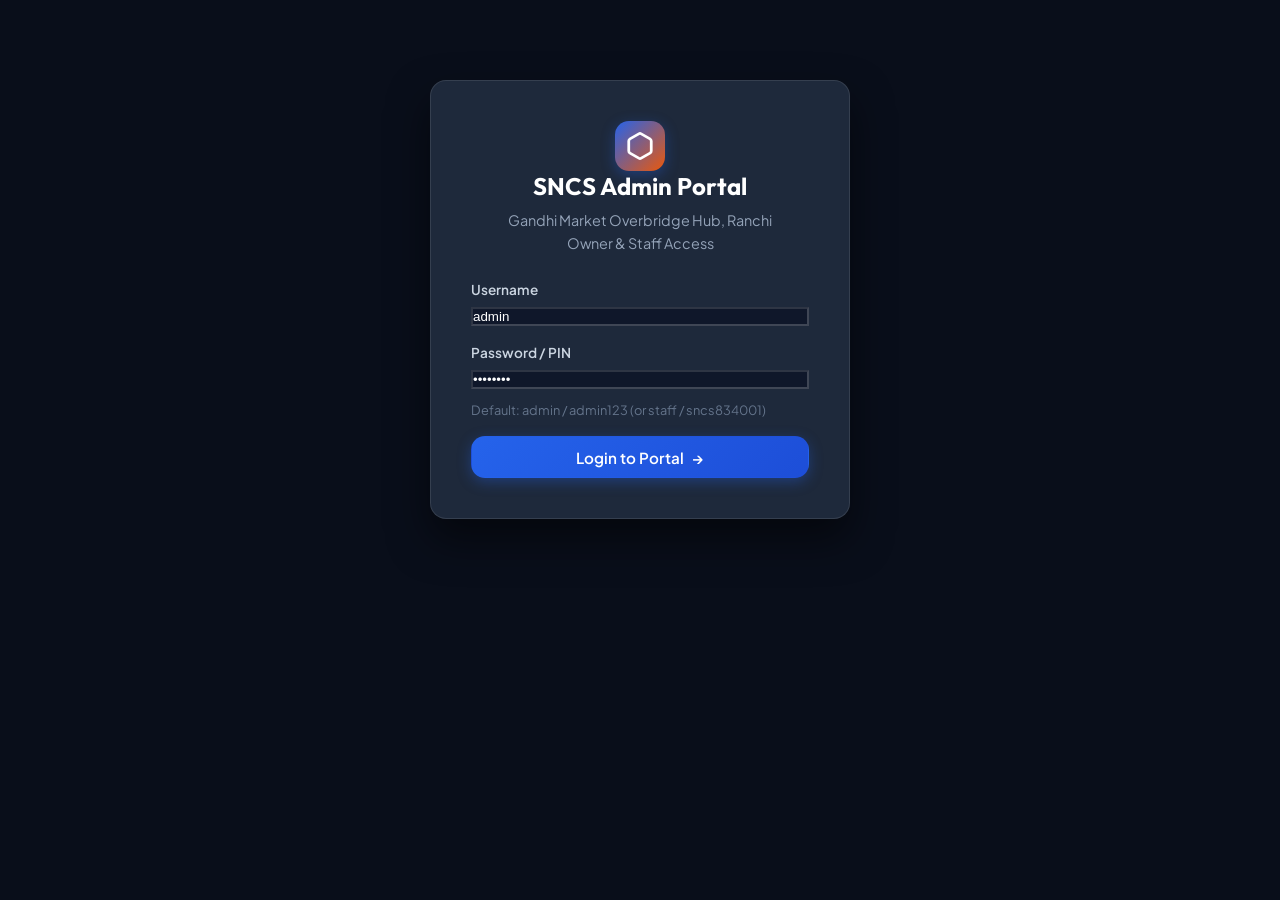
==== templates/admin.html @ 8027d55b "Initial commit" ====
<!DOCTYPE html>
<html lang="en">
<head>
  <meta charset="UTF-8">
  <meta name="viewport" content="width=device-width, initial-scale=1.0">
  <title>SNCS Staff & Owner Admin Portal | Ranchi</title>
  <link rel="preconnect" href="https://fonts.googleapis.com">
  <link rel="preconnect" href="https://fonts.gstatic.com" crossorigin>
  <link href="https://fonts.googleapis.com/css2?family=Outfit:wght@400;500;600;700&family=Plus+Jakarta+Sans:wght@400;500;600;700&display=swap" rel="stylesheet">
  <link rel="stylesheet" href="/static/css/style.css">
  <style>
    /* Admin specific additions */
    .admin-body {
      background: #090e1a;
      color: #e2e8f0;
      min-height: 100vh;
      display: flex;
      flex-direction: column;
    }
    .admin-header {
      background: #111827;
      border-bottom: 1px solid rgba(255, 255, 255, 0.08);
      padding: 1rem 0;
    }
    .admin-header-inner {
      display: flex;
      justify-content: space-between;
      align-items: center;
    }
    .admin-nav-tabs {
      display: flex;
      gap: 0.5rem;
      overflow-x: auto;
      padding: 0.5rem 0;
    }
    .admin-tab-btn {
      padding: 0.6rem 1.2rem;
      border-radius: 8px;
      background: rgba(255, 255, 255, 0.05);
      border: 1px solid rgba(255, 255, 255, 0.1);
      color: #94a3b8;
      cursor: pointer;
      font-weight: 600;
      font-size: 0.95rem;
      transition: all 0.2s ease;
      white-space: nowrap;
    }
    .admin-tab-btn.active {
      background: #2563eb;
      color: #fff;
      border-color: #3b82f6;
    }
    .stats-row {
      display: grid;
      grid-template-columns: repeat(auto-fit, minmax(180px, 1fr));
      gap: 1rem;
      margin-bottom: 2rem;
    }
    .stat-card-admin {
      background: #1e293b;
      padding: 1.25rem;
      border-radius: 12px;
      border: 1px solid rgba(255, 255, 255, 0.06);
    }
    .stat-card-admin .label {
      font-size: 0.8rem;
      color: #94a3b8;
      text-transform: uppercase;
      letter-spacing: 0.05em;
    }
    .stat-card-admin .value {
      font-size: 1.8rem;
      font-weight: 700;
      color: #f8fafc;
      margin-top: 0.25rem;
    }
    .status-badge-pill {
      display: inline-block;
      padding: 0.25rem 0.65rem;
      border-radius: 9999px;
      font-size: 0.75rem;
      font-weight: 700;
      text-transform: uppercase;
    }
    .badge-booked { background: #3b82f6; color: white; }
    .badge-pickedup { background: #8b5cf6; color: white; }
    .badge-transit { background: #f59e0b; color: #1e293b; }
    .badge-out { background: #06b6d4; color: white; }
    .badge-delivered { background: #10b981; color: white; }

    .admin-filter-bar {
      display: flex;
      flex-wrap: wrap;
      gap: 1rem;
      margin-bottom: 1.5rem;
      align-items: center;
      justify-content: space-between;
    }
    .admin-search-input {
      background: #1e293b;
      border: 1px solid rgba(255, 255, 255, 0.15);
      color: white;
      padding: 0.6rem 1rem;
      border-radius: 8px;
      min-width: 260px;
    }
    .admin-select {
      background: #1e293b;
      border: 1px solid rgba(255, 255, 255, 0.15);
      color: white;
      padding: 0.6rem 1rem;
      border-radius: 8px;
    }
    .admin-login-box {
      max-width: 420px;
      margin: 5rem auto;
      background: #1e293b;
      padding: 2.5rem;
      border-radius: 16px;
      border: 1px solid rgba(255, 255, 255, 0.1);
      box-shadow: 0 20px 40px rgba(0,0,0,0.5);
    }
  </style>
</head>
<body class="admin-body">

  <!-- ADMIN LOGIN VIEW (shown if not logged in) -->
  <div id="admin-login-view" class="container">
    <div class="admin-login-box text-center">
      <div class="logo-icon mb-3" style="display:inline-flex; width:50px; height:50px; margin:0 auto;">
        <svg width="30" height="30" viewBox="0 0 24 24" fill="none" stroke="currentColor" stroke-width="2.2"><path d="M21 16V8a2 2 0 0 0-1-1.73l-7-4a2 2 0 0 0-2 0l-7 4A2 2 0 0 0 3 8v8a2 2 0 0 0 1 1.73l7 4a2 2 0 0 0 2 0l7-4A2 2 0 0 0 21 16z"></path></svg>
      </div>
      <h2 style="color:white; margin-bottom:0.5rem;">SNCS Admin Portal</h2>
      <p style="color:#94a3b8; font-size:0.9rem; margin-bottom:1.5rem;">
        Gandhi Market Overbridge Hub, Ranchi<br>Owner & Staff Access
      </p>

      <form id="admin-login-form" onsubmit="handleAdminLogin(event)">
        <div class="form-group text-left mb-3">
          <label style="color:#cbd5e1; font-size:0.85rem;">Username</label>
          <input type="text" id="admin-username" required placeholder="admin or staff" value="admin" style="background:#0f172a; border-color:rgba(255,255,255,0.2); color:white;">
        </div>
        <div class="form-group text-left mb-4">
          <label style="color:#cbd5e1; font-size:0.85rem;">Password / PIN</label>
          <input type="password" id="admin-password" required placeholder="Enter password" value="admin123" style="background:#0f172a; border-color:rgba(255,255,255,0.2); color:white;">
          <small style="color:#64748b; font-size:0.8rem; display:block; margin-top:4px;">Default: admin / admin123 (or staff / sncs834001)</small>
        </div>
        <button type="submit" class="btn btn-primary btn-block">
          <span>Login to Portal</span>
          <span>→</span>
        </button>
      </form>
    </div>
  </div>

  <!-- ADMIN PORTAL MAIN APP (shown when logged in) -->
  <div id="admin-app-view" class="hidden" style="flex:1;">
    <header class="admin-header">
      <div class="container admin-header-inner">
        <div style="display:flex; align-items:center; gap:1rem;">
          <div class="logo-icon" style="width:36px; height:36px;">
            <svg width="22" height="22" viewBox="0 0 24 24" fill="none" stroke="currentColor" stroke-width="2.2"><path d="M21 16V8a2 2 0 0 0-1-1.73l-7-4a2 2 0 0 0-2 0l-7 4A2 2 0 0 0 3 8v8a2 2 0 0 0 1 1.73l7 4a2 2 0 0 0 2 0l7-4A2 2 0 0 0 21 16z"></path></svg>
          </div>
          <div>
            <h2 style="font-size:1.25rem; font-weight:700; color:white; margin:0;">SNCS Courier Operations</h2>
            <span style="font-size:0.8rem; color:#94a3b8;">Ranchi Central Hub • Staff Console</span>
          </div>
        </div>

        <div style="display:flex; align-items:center; gap:0.75rem; flex-wrap:wrap;">
          <div class="admin-live-pill" id="admin-live-badge">
            <span class="live-pulse-radar"></span>
            <span id="admin-live-text">Real-Time Sync</span>
          </div>
          <button onclick="openSimulationModal()" class="btn btn-secondary" style="padding:0.4rem 0.8rem; font-size:0.85rem; border-color:rgba(245,158,11,0.5); color:#fbbf24;">
            ⚡ Transit Simulator
          </button>
          <a href="/" target="_blank" class="btn btn-secondary" style="padding:0.4rem 0.8rem; font-size:0.85rem;">🌐 View Website</a>
          <a href="/api/admin/export-csv" class="btn btn-secondary" style="padding:0.4rem 0.8rem; font-size:0.85rem;">📥 CSV Export</a>
          <button onclick="handleAdminLogout()" class="btn btn-ghost" style="padding:0.4rem 0.8rem; font-size:0.85rem; color:#ef4444;">Logout</button>
        </div>
      </div>
    </header>

    <div class="container" style="padding-top:1.5rem; padding-bottom:3rem;">
      
      <!-- Metrics Row -->
      <div class="stats-row">
        <div class="stat-card-admin">
          <div class="label">Total Bookings</div>
          <div class="value" id="stat-total-bookings">0</div>
        </div>
        <div class="stat-card-admin">
          <div class="label">In Transit Hubs</div>
          <div class="value text-accent" id="stat-in-transit">0</div>
        </div>
        <div class="stat-card-admin">
          <div class="label">Out for Delivery</div>
          <div class="value" style="color:#06b6d4;" id="stat-out-for-delivery">0</div>
        </div>
        <div class="stat-card-admin">
          <div class="label">Delivered Successfully</div>
          <div class="value" style="color:#10b981;" id="stat-delivered">0</div>
        </div>
        <div class="stat-card-admin">
          <div class="label">Pending Pickups</div>
          <div class="value" style="color:#f59e0b;" id="stat-pending-pickups">0</div>
        </div>
        <div class="stat-card-admin">
          <div class="label">Total Revenue</div>
          <div class="value" style="color:#22c55e;" id="stat-revenue">₹0</div>
        </div>
      </div>

      <!-- Navigation Tabs -->
      <div class="admin-nav-tabs">
        <button class="admin-tab-btn active" onclick="switchAdminTab('bookings')">📦 Consignments & Hub Updates</button>
        <button class="admin-tab-btn" onclick="switchAdminTab('rates')">💰 Rates & Zone Pricing</button>
        <button class="admin-tab-btn" onclick="switchAdminTab('pincodes')">📍 Pincodes Directory</button>
        <button class="admin-tab-btn" onclick="switchAdminTab('offers')">🎁 Festive Offer Banner</button>
      </div>

      <!-- TAB 1: BOOKINGS & HUB UPDATES -->
      <div id="admin-tab-bookings" class="mt-4">
        <div class="admin-filter-bar">
          <div style="display:flex; gap:0.75rem; flex-wrap:wrap;">
            <input type="text" id="admin-search-query" class="admin-search-input" placeholder="Search Tracking ID, Mobile, City..." oninput="fetchAdminBookings()">
            <select id="admin-status-filter" class="admin-select" onchange="fetchAdminBookings()">
              <option value="">All Statuses</option>
              <option value="Booking Confirmed">Booking Confirmed</option>
              <option value="Picked Up">Picked Up</option>
              <option value="In Transit">In Transit</option>
              <option value="Out for Delivery">Out for Delivery</option>
              <option value="Delivered">Delivered</option>
            </select>
          </div>
          <button class="btn btn-secondary" onclick="fetchAdminBookings()">🔄 Refresh List</button>
        </div>

        <div class="card" style="background:#1e293b; border-color:rgba(255,255,255,0.08); padding:0; overflow:hidden;">
          <div class="table-responsive">
            <table class="data-table" style="margin:0;">
              <thead>
                <tr>
                  <th>Tracking ID</th>
                  <th>Sender</th>
                  <th>Destination</th>
                  <th>Weight</th>
                  <th>Amount</th>
                  <th>Status</th>
                  <th>Current Hub</th>
                  <th>Actions</th>
                </tr>
              </thead>
              <tbody id="admin-bookings-tbody">
                <!-- Dynamically loaded -->
              </tbody>
            </table>
          </div>
        </div>
      </div>

      <!-- TAB 2: RATES MANAGEMENT -->
      <div id="admin-tab-rates" class="mt-4 hidden">
        <div class="card" style="background:#1e293b; border-color:rgba(255,255,255,0.08);">
          <div class="table-header">
            <h3 style="color:white;">Zone Tariffs & Delivery TAT</h3>
            <p style="color:#94a3b8; font-size:0.9rem;">Change prices for 1st kg and extra kg. Changes reflect instantly on customer calculator.</p>
          </div>
          <div class="table-responsive">
            <table class="data-table">
              <thead>
                <tr>
                  <th>Zone</th>
                  <th>Zone Description</th>
                  <th>1st kg Price (₹)</th>
                  <th>Extra kg Price (₹)</th>
                  <th>Delivery Days</th>
                  <th>Save</th>
                </tr>
              </thead>
              <tbody id="admin-rates-tbody">
                <!-- Loaded via JS -->
              </tbody>
            </table>
          </div>
        </div>
      </div>

      <!-- TAB 3: PINCODES MANAGEMENT -->
      <div id="admin-tab-pincodes" class="mt-4 hidden">
        <div class="grid-2-col" style="display:grid; grid-template-columns:1fr 2fr; gap:1.5rem;">
          <div class="card" style="background:#1e293b; border-color:rgba(255,255,255,0.08);">
            <h3 style="color:white; margin-bottom:1rem;">Add / Update Pincode</h3>
            <form id="admin-pincode-form" onsubmit="handleSavePincode(event)">
              <div class="form-group mb-2">
                <label style="color:#cbd5e1; font-size:0.85rem;">Pincode (6 Digits)</label>
                <input type="text" id="new-pin" maxlength="6" required placeholder="e.g. 834001" style="background:#0f172a; color:white;">
              </div>
              <div class="form-group mb-2">
                <label style="color:#cbd5e1; font-size:0.85rem;">City / Hub Area</label>
                <input type="text" id="new-pin-city" required placeholder="e.g. Ranchi Main Road" style="background:#0f172a; color:white;">
              </div>
              <div class="form-group mb-2">
                <label style="color:#cbd5e1; font-size:0.85rem;">State</label>
                <input type="text" id="new-pin-state" required placeholder="e.g. Jharkhand" value="Jharkhand" style="background:#0f172a; color:white;">
              </div>
              <div class="form-group mb-2">
                <label style="color:#cbd5e1; font-size:0.85rem;">Zone</label>
                <select id="new-pin-zone" class="admin-select" style="width:100%;">
                  <option value="Zone 1">Zone 1 (Ranchi Local)</option>
                  <option value="Zone 2">Zone 2 (Jharkhand State)</option>
                  <option value="Zone 3">Zone 3 (Metro)</option>
                  <option value="Zone 4">Zone 4 (Rest of India)</option>
                </select>
              </div>
              <div class="form-group mb-3">
                <label style="color:#cbd5e1; font-size:0.85rem;">TAT Days</label>
                <input type="text" id="new-pin-tat" required placeholder="e.g. Same Day / 24 Hours" style="background:#0f172a; color:white;">
              </div>
              <button type="submit" class="btn btn-primary btn-block">Save Pincode</button>
            </form>
          </div>

          <div class="card" style="background:#1e293b; border-color:rgba(255,255,255,0.08);">
            <div class="table-header">
              <h3 style="color:white;">Current Pincodes List</h3>
            </div>
            <div class="table-responsive" style="max-height:450px; overflow-y:auto;">
              <table class="data-table">
                <thead>
                  <tr>
                    <th>Pincode</th>
                    <th>City</th>
                    <th>Zone</th>
                    <th>TAT</th>
                    <th>Status</th>
                  </tr>
                </thead>
                <tbody id="admin-pincodes-tbody">
                  <!-- Loaded via JS -->
                </tbody>
              </table>
            </div>
          </div>
        </div>
      </div>

      <!-- TAB 4: FESTIVE OFFERS MANAGEMENT -->
      <div id="admin-tab-offers" class="mt-4 hidden">
        <div class="card" style="background:#1e293b; border-color:rgba(255,255,255,0.08); max-width:650px;">
          <h3 style="color:white; margin-bottom:1rem;">Festive & Promotional Banner Control</h3>
          <p style="color:#94a3b8; font-size:0.9rem; margin-bottom:1.5rem;">
            Control the top announcement banner on the customer website and define the discount amount for new bookings.
          </p>

          <form id="admin-offer-form" onsubmit="handleSaveOffer(event)">
            <div class="form-group mb-3">
              <label style="color:#cbd5e1; font-size:0.85rem;">Banner Announcement Text</label>
              <textarea id="admin-offer-text" rows="3" required style="background:#0f172a; color:white; width:100%; border-radius:8px; padding:0.75rem; border:1px solid rgba(255,255,255,0.15);"></textarea>
            </div>
            <div class="form-group mb-3">
              <label style="color:#cbd5e1; font-size:0.85rem;">Welcome Discount Amount (₹)</label>
              <input type="number" id="admin-offer-discount" min="0" step="5" required style="background:#0f172a; color:white;">
            </div>
            <div class="form-group mb-4" style="display:flex; align-items:center; gap:0.5rem;">
              <input type="checkbox" id="admin-offer-active" style="width:18px; height:18px; cursor:pointer;">
              <label for="admin-offer-active" style="color:white; cursor:pointer; font-weight:600;">Show Banner on Website (Active)</label>
            </div>
            <button type="submit" class="btn btn-primary">Save Offer Settings</button>
          </form>
        </div>
      </div>

    </div>
  </div>

  <!-- STATUS UPDATE MODAL -->
  <div id="status-update-modal" class="modal-overlay hidden">
    <div class="modal-card" style="background:#1e293b; border:1px solid rgba(255,255,255,0.15); max-width:500px;">
      <h3 style="color:white; margin-bottom:0.5rem;">Update Parcel Status</h3>
      <p style="color:#94a3b8; font-size:0.9rem; margin-bottom:1.5rem;">
        Consignment: <strong id="modal-update-tid" style="color:#38bdf8;"></strong>
      </p>

      <form id="update-status-form" onsubmit="handleStatusUpdateSubmit(event)">
        <input type="hidden" id="modal-hidden-tid">
        
        <div class="form-group mb-3 text-left">
          <label style="color:#cbd5e1; font-size:0.85rem;">New Milestone Status *</label>
          <select id="modal-new-status" class="admin-select" style="width:100%;" required>
            <option value="Picked Up">Picked Up (Ranchi Overbridge Hub)</option>
            <option value="In Transit">In Transit (Dispatched to Next Hub)</option>
            <option value="Out for Delivery">Out for Delivery (Rider Dispatched)</option>
            <option value="Delivered">Delivered (Completed)</option>
            <option value="Returned">Returned / Attempt Failed</option>
          </select>
        </div>

        <div class="form-group mb-3 text-left">
          <label style="color:#cbd5e1; font-size:0.85rem;">Current Hub Location Name *</label>
          <input type="text" id="modal-new-hub" required placeholder="e.g. Ranchi Overbridge Central Hub" style="background:#0f172a; color:white; width:100%;">
        </div>

        <div class="form-group mb-4 text-left">
          <label style="color:#cbd5e1; font-size:0.85rem;">Staff Remarks / Rider Note (Shown on Customer Timeline)</label>
          <input type="text" id="modal-new-remarks" placeholder="e.g. Sorted at Hub 2, handed over to express surface van." style="background:#0f172a; color:white; width:100%;">
        </div>

        <div style="display:flex; justify-content:flex-end; gap:0.75rem;">
          <button type="button" class="btn btn-ghost" onclick="closeStatusModal()">Cancel</button>
          <button type="submit" class="btn btn-primary">Save & Broadcast Update</button>
        </div>
      </form>
    </div>
  </div>

  <!-- TRANSIT SIMULATOR MODAL -->
  <div id="simulation-modal" class="modal-overlay hidden">
    <div class="modal-card" style="background:#1e293b; border:1px solid rgba(245,158,11,0.3); max-width:480px;">
      <div style="display:flex; align-items:center; gap:0.5rem; margin-bottom:0.5rem;">
        <span style="font-size:1.5rem;">⚡</span>
        <h3 style="color:white; margin:0;">Real-Time Transit Simulator</h3>
      </div>
      <p style="color:#94a3b8; font-size:0.88rem; margin-bottom:1.5rem;">
        Simulate a real-time parcel journey across Ranchi hubs and destination delivery points. Watch live updates stream simultaneously in customer & admin portals.
      </p>

      <form id="sim-form" onsubmit="handleStartSimulation(event)">
        <div class="form-group mb-3 text-left">
          <label style="color:#cbd5e1; font-size:0.85rem;">Select Consignment to Simulate *</label>
          <select id="sim-tracking-id" class="admin-select" style="width:100%;" required>
            <option value="SNCS1024">SNCS1024 (Ranchi ➔ Kolkata)</option>
            <option value="SNCS1025">SNCS1025 (Ranchi ➔ Harmu)</option>
            <option value="SNCS1026">SNCS1026 (Ranchi ➔ Jamshedpur)</option>
          </select>
        </div>

        <div class="form-group mb-4 text-left">
          <label style="color:#cbd5e1; font-size:0.85rem;">Step Interval (Speed)</label>
          <select id="sim-speed" class="admin-select" style="width:100%;">
            <option value="4">Fast (4 seconds per hub)</option>
            <option value="6" selected>Normal (6 seconds per hub)</option>
            <option value="10">Slow (10 seconds per hub)</option>
          </select>
        </div>

        <div id="sim-progress-box" class="hidden mb-3" style="background:#0f172a; padding:1rem; border-radius:8px; border:1px solid rgba(59,130,246,0.3);">
          <div style="display:flex; justify-content:space-between; font-size:0.82rem; color:#93c5fd; margin-bottom:0.5rem;">
            <span>🚀 Simulation Running Live...</span>
            <span id="sim-status-timer">Active</span>
          </div>
          <div style="width:100%; background:rgba(255,255,255,0.1); height:6px; border-radius:3px; overflow:hidden;">
            <div id="sim-progress-bar" style="width:20%; height:100%; background:#3b82f6; transition:width 0.4s ease;"></div>
          </div>
        </div>

        <div style="display:flex; justify-content:flex-end; gap:0.75rem;">
          <button type="button" class="btn btn-ghost" onclick="closeSimulationModal()">Close</button>
          <button type="submit" id="sim-submit-btn" class="btn btn-primary" style="background:#f59e0b; border-color:#d97706; color:#0f172a; font-weight:700;">
            ▶ Start Live Simulation
          </button>
        </div>
      </form>
    </div>
  </div>

  <script src="/static/js/admin.js"></script>
</body>
</html>
---- static/css/style.css ----
/* ==========================================================
   SNCS (Shri Network Courier Services) - Modern Design System
   Ranchi, Jharkhand 834001
   Theme: Clean, Crisp Light Mode with Vibrant Courier Accents
   ========================================================== */

:root {
  /* Brand Palette */
  --primary-900: #0f172a;
  --primary-800: #1e293b;
  --primary-700: #1e40af;
  --primary-600: #2563eb;
  --primary-500: #3b82f6;
  --primary-400: #60a5fa;
  --primary-100: #dbeafe;
  --primary-50:  #eff6ff;

  --accent-600: #ea580c;
  --accent-500: #ff7a00;
  --accent-400: #ff9100;
  --accent-100: #ffedd5;
  --accent-glow: rgba(255, 122, 0, 0.25);

  --success-600: #059669;
  --success-500: #10b981;
  --success-100: #d1fae5;
  --warning-500: #f59e0b;
  --danger-500:  #ef4444;

  /* LIGHT THEME (DEFAULT) */
  --bg-page: #f8fafc;
  --bg-page-gradient: radial-gradient(circle at 85% 15%, rgba(37, 99, 235, 0.08) 0%, transparent 60%), radial-gradient(circle at 15% 85%, rgba(255, 122, 0, 0.05) 0%, transparent 60%), #f8fafc;
  --bg-card: #ffffff;
  --bg-card-subtle: #f1f5f9;
  --bg-card-hover: #ffffff;
  
  --border-light: #e2e8f0;
  --border-subtle: #cbd5e1;
  --border-focus: #3b82f6;

  --text-main: #0f172a;
  --text-muted: #475569;
  --text-dim: #94a3b8;

  --shadow-xs: 0 1px 2px rgba(15, 23, 42, 0.05);
  --shadow-sm: 0 2px 8px -2px rgba(15, 23, 42, 0.08), 0 1px 4px -1px rgba(15, 23, 42, 0.04);
  --shadow-md: 0 10px 25px -4px rgba(15, 23, 42, 0.08), 0 4px 10px -2px rgba(15, 23, 42, 0.04);
  --shadow-lg: 0 20px 35px -8px rgba(15, 23, 42, 0.12), 0 8px 16px -4px rgba(15, 23, 42, 0.06);
  --shadow-hover: 0 16px 32px -4px rgba(37, 99, 235, 0.15), 0 8px 16px -4px rgba(15, 23, 42, 0.06);

  --radius-sm: 8px;
  --radius-md: 14px;
  --radius-lg: 20px;
  --radius-full: 9999px;

  --font-heading: 'Outfit', -apple-system, BlinkMacSystemFont, sans-serif;
  --font-body: 'Plus Jakarta Sans', -apple-system, BlinkMacSystemFont, sans-serif;
}

/* Optional Dark Mode Override */
body.dark-mode {
  --bg-page: #070c18;
  --bg-page-gradient: radial-gradient(circle at 80% 20%, rgba(37, 99, 235, 0.15) 0%, transparent 60%), #070c18;
  --bg-card: rgba(18, 28, 52, 0.85);
  --bg-card-subtle: rgba(15, 23, 42, 0.8);
  --bg-card-hover: rgba(25, 39, 72, 0.95);
  --border-light: rgba(255, 255, 255, 0.1);
  --border-subtle: rgba(255, 255, 255, 0.18);
  --text-main: #f8fafc;
  --text-muted: #94a3b8;
  --text-dim: #64748b;
  --shadow-md: 0 10px 30px rgba(0, 0, 0, 0.4);
  --shadow-lg: 0 20px 45px rgba(0, 0, 0, 0.6);
}

/* Reset & Base */
*, *::before, *::after {
  box-sizing: border-box;
  margin: 0;
  padding: 0;
}

html {
  scroll-behavior: smooth;
  font-size: 16px;
}

/* Offset sticky navbar when smooth scrolling to sections */
.tab-panel,
.main-content-area,
.booking-layout,
.panel-header,
#tab-book,
#tab-track,
#tracking-result-area,
#tracking-scroll-wrapper {
  scroll-margin-top: 85px;
}

body {
  font-family: var(--font-body);
  background-color: var(--bg-page);
  background-image: var(--bg-page-gradient);
  background-attachment: fixed;
  color: var(--text-main);
  line-height: 1.6;
  overflow-x: hidden;
  -webkit-font-smoothing: antialiased;
  transition: background-color 0.3s ease, color 0.3s ease;
}

.container {
  width: 100%;
  max-width: 1200px;
  margin: 0 auto;
  padding: 0 1.25rem;
}

/* Typography */
h1, h2, h3, h4, h5, h6 {
  font-family: var(--font-heading);
  font-weight: 700;
  line-height: 1.25;
  color: var(--text-main);
}

a {
  color: inherit;
  text-decoration: none;
}

/* Utilities */
.hidden { display: none !important; }
.text-center { text-align: center; }
.text-right { text-align: right; }
.text-left { text-align: left; }
.text-accent { color: var(--accent-500); }
.mt-2 { margin-top: 0.5rem; }
.mt-3 { margin-top: 1rem; }
.mt-4 { margin-top: 1.5rem; }
.mb-2 { margin-bottom: 0.5rem; }
.mb-3 { margin-bottom: 1rem; }
.mb-4 { margin-bottom: 1.5rem; }

.gradient-text {
  background: linear-gradient(135deg, #1d4ed8 0%, #ea580c 100%);
  -webkit-background-clip: text;
  -webkit-text-fill-color: transparent;
}

/* ==========================================================
   FESTIVE BANNER & TOP BAR
   ========================================================== */
.festive-banner {
  background: linear-gradient(90deg, #09132b 0%, #17336e 50%, #09132b 100%);
  color: #ffffff;
  padding: 0.58rem 0;
  font-size: 0.88rem;
  border-bottom: 1px solid rgba(59, 130, 246, 0.28);
  position: relative;
  z-index: 50;
  box-shadow: 0 4px 14px rgba(9, 19, 43, 0.35);
  animation: bannerSlideDown 0.4s ease-out;
}

@keyframes bannerSlideDown {
  from { transform: translateY(-100%); opacity: 0; }
  to { transform: translateY(0); opacity: 1; }
}

.festive-content {
  display: flex;
  align-items: center;
  justify-content: center;
  gap: 1rem;
  flex-wrap: wrap;
  text-align: center;
}

@keyframes festivePillPulse {
  0%, 100% {
    transform: scale(1);
    box-shadow: 0 0 8px rgba(255, 158, 0, 0.5), 0 0 18px rgba(255, 158, 0, 0.3);
  }
  50% {
    transform: scale(1.05);
    box-shadow: 0 0 18px rgba(255, 158, 0, 0.95), 0 0 30px rgba(255, 122, 0, 0.6);
  }
}

.festive-tag {
  background: linear-gradient(135deg, #ffb703 0%, #fb8500 100%);
  color: #08101e;
  font-size: 0.72rem;
  font-weight: 900;
  padding: 0.28rem 0.85rem;
  border-radius: var(--radius-full);
  letter-spacing: 0.08em;
  box-shadow: 0 0 12px rgba(255, 158, 0, 0.6);
  display: inline-flex;
  align-items: center;
  gap: 0.35rem;
  border: 1px solid rgba(255, 255, 255, 0.4);
  animation: festivePillPulse 2s ease-in-out infinite;
  text-shadow: 0 1px 0 rgba(255, 255, 255, 0.2);
  user-select: none;
}

.festive-text {
  font-weight: 600;
  color: #ffffff !important;
  letter-spacing: 0.01em;
}

.festive-cta {
  background: rgba(255, 255, 255, 0.15);
  border: 1px solid rgba(255, 255, 255, 0.45);
  color: #ffffff;
  padding: 0.25rem 0.9rem;
  border-radius: var(--radius-full);
  cursor: pointer;
  font-size: 0.8rem;
  font-weight: 700;
  transition: all 0.25s cubic-bezier(0.16, 1, 0.3, 1);
  box-shadow: 0 2px 6px rgba(0, 0, 0, 0.15);
}

.festive-cta:hover {
  background: #ffffff;
  color: #1e3a8a;
  transform: translateY(-1px) scale(1.03);
  box-shadow: 0 4px 12px rgba(255, 255, 255, 0.25);
}

.top-bar {
  background: #0f172a;
  border-bottom: 1px solid rgba(255, 255, 255, 0.08);
  padding: 0.5rem 0;
  font-size: 0.82rem;
  color: #94a3b8;
}

.top-bar-inner {
  display: flex;
  justify-content: space-between;
  align-items: center;
  flex-wrap: wrap;
  gap: 0.5rem;
}

.top-info {
  display: flex;
  align-items: center;
  gap: 0.75rem;
}

.top-info .divider {
  opacity: 0.3;
}

.top-actions {
  display: flex;
  align-items: center;
  gap: 1rem;
}

.top-phone {
  color: #60a5fa;
  font-weight: 600;
  transition: color 0.2s;
}

.top-phone:hover {
  color: white;
}

.lang-btn, .theme-toggle-btn {
  background: rgba(255, 255, 255, 0.1);
  border: 1px solid rgba(255, 255, 255, 0.2);
  color: white;
  padding: 0.25rem 0.7rem;
  border-radius: var(--radius-full);
  font-size: 0.75rem;
  font-weight: 600;
  cursor: pointer;
  transition: all 0.2s ease;
}

.lang-btn:hover, .theme-toggle-btn:hover {
  background: rgba(255, 255, 255, 0.2);
  transform: translateY(-1px);
}

.staff-login-link {
  color: #fb923c;
  font-weight: 600;
  font-size: 0.78rem;
  transition: color 0.2s ease;
}

.staff-login-link:hover {
  color: #fdba74;
}

/* ==========================================================
   MAIN HEADER NAVIGATION
   ========================================================== */
.main-header {
  position: sticky;
  top: 0;
  z-index: 100;
  background: rgba(255, 255, 255, 0.85);
  backdrop-filter: blur(12px);
  -webkit-backdrop-filter: blur(12px);
  border-bottom: 1px solid rgba(0, 0, 0, 0.06);
  padding: 0.85rem 0;
  box-shadow: 0 4px 20px -2px rgba(15, 23, 42, 0.05);
  transition: background 0.3s ease, border-color 0.3s ease, box-shadow 0.3s ease;
}

body.dark-mode .main-header {
  background: rgba(7, 12, 24, 0.85);
  backdrop-filter: blur(12px);
  -webkit-backdrop-filter: blur(12px);
  border-bottom: 1px solid rgba(255, 255, 255, 0.08);
  box-shadow: 0 4px 20px rgba(0, 0, 0, 0.35);
}

.header-container {
  display: flex;
  align-items: center;
  justify-content: space-between;
  gap: 1.5rem;
  width: 100%;
  max-width: 100%;
  padding: 0 2.5rem;
  box-sizing: border-box;
}

.brand-logo {
  display: flex;
  align-items: center;
  gap: 0.75rem;
  cursor: pointer;
  transition: transform 0.2s ease;
  flex-shrink: 0;
}

.brand-logo:hover {
  transform: scale(1.02);
}

.logo-icon {
  width: 44px;
  height: 44px;
  border-radius: var(--radius-md);
  background: linear-gradient(135deg, #2563eb, #ea580c);
  display: flex;
  align-items: center;
  justify-content: center;
  color: white;
  box-shadow: 0 4px 14px rgba(37, 99, 235, 0.35);
  animation: logoPulse 4s infinite alternate;
  flex-shrink: 0;
}

@keyframes logoPulse {
  0% { box-shadow: 0 4px 14px rgba(37, 99, 235, 0.35); }
  100% { box-shadow: 0 6px 20px rgba(234, 88, 12, 0.45); }
}

.brand-title {
  font-size: 1.55rem;
  font-weight: 800;
  letter-spacing: -0.02em;
  color: var(--text-main);
  line-height: 1.1;
}

.brand-subtitle {
  font-size: 0.72rem;
  color: var(--text-muted);
  display: block;
  font-weight: 500;
  margin-top: -2px;
  white-space: nowrap;
}

.desktop-nav {
  display: flex;
  align-items: center;
  justify-content: center;
  gap: 0.45rem;
  flex: 1;
  flex-shrink: 0;
  flex-wrap: nowrap;
}

.nav-btn {
  background: transparent;
  border: none;
  color: var(--text-muted);
  font-family: var(--font-body);
  font-weight: 600;
  font-size: 0.92rem;
  padding: 0.6rem 0.95rem;
  border-radius: var(--radius-md);
  cursor: pointer;
  display: inline-flex;
  align-items: center;
  gap: 0.45rem;
  transition: all 0.22s cubic-bezier(0.16, 1, 0.3, 1);
  white-space: nowrap;
  flex-shrink: 0;
}

.nav-btn span {
  white-space: nowrap;
}

.nav-btn:hover {
  color: #1d4ed8;
  background: var(--primary-50);
  transform: translateY(-1px);
}

body.dark-mode .nav-btn:hover {
  color: white;
  background: rgba(255, 255, 255, 0.08);
}

.nav-btn.active {
  color: #1d4ed8;
  background: var(--primary-100);
  border: 1px solid rgba(37, 99, 235, 0.25);
  box-shadow: 0 2px 6px rgba(37, 99, 235, 0.12);
}

body.dark-mode .nav-btn.active {
  color: white;
  background: rgba(37, 99, 235, 0.28);
  border-color: rgba(59, 130, 246, 0.4);
}

.header-cta-group {
  display: flex;
  align-items: center;
  gap: 0.75rem;
  flex-shrink: 0;
}

/* ==========================================================
   BUTTONS & BADGES
   ========================================================== */
.btn {
  display: inline-flex;
  align-items: center;
  justify-content: center;
  gap: 0.5rem;
  font-family: var(--font-body);
  font-weight: 600;
  font-size: 0.95rem;
  padding: 0.65rem 1.4rem;
  border-radius: var(--radius-md);
  border: 1px solid transparent;
  cursor: pointer;
  transition: all 0.25s cubic-bezier(0.16, 1, 0.3, 1);
  text-decoration: none;
  white-space: nowrap;
  position: relative;
  overflow: hidden;
}

.btn::after {
  content: '';
  position: absolute;
  top: 0; left: -100%; width: 100%; height: 100%;
  background: linear-gradient(90deg, transparent, rgba(255, 255, 255, 0.2), transparent);
  transition: left 0.5s ease;
}

.btn:hover::after {
  left: 100%;
}

.btn-primary {
  background: linear-gradient(135deg, #2563eb, #1d4ed8);
  color: white;
  box-shadow: 0 4px 14px rgba(37, 99, 235, 0.35);
  transition: all 0.28s cubic-bezier(0.16, 1, 0.3, 1);
}

.btn-primary:hover {
  background: linear-gradient(135deg, #1d4ed8, #1e40af);
  transform: translateY(-2px) scale(1.04);
  box-shadow: 0 8px 24px rgba(37, 99, 235, 0.5), 0 0 18px rgba(37, 99, 235, 0.35);
}

.btn-primary:active {
  transform: translateY(0) scale(0.98);
}

.btn-secondary {
  background: #ffffff;
  border-color: var(--border-light);
  color: var(--text-main);
  box-shadow: var(--shadow-xs);
}

body.dark-mode .btn-secondary {
  background: rgba(255, 255, 255, 0.08);
  border-color: var(--border-light);
  color: white;
}

.btn-secondary:hover {
  background: var(--bg-card-subtle);
  border-color: var(--border-subtle);
  transform: translateY(-1px);
}

.btn-ghost {
  background: transparent;
  color: var(--text-muted);
}

.btn-ghost:hover {
  background: var(--bg-card-subtle);
  color: var(--text-main);
}

.btn-whatsapp {
  background: #25d366;
  color: #0c331a;
  font-weight: 700;
  box-shadow: 0 3px 12px rgba(37, 211, 102, 0.3);
  transition: all 0.28s cubic-bezier(0.16, 1, 0.3, 1);
}

.btn-whatsapp:hover {
  background: #2ee572;
  color: #0c331a;
  transform: translateY(-2px) scale(1.03);
  box-shadow: 0 0 22px rgba(37, 211, 102, 0.65), 0 6px 18px rgba(37, 211, 102, 0.4);
}

.btn-whatsapp:active {
  transform: translateY(0) scale(0.98);
}

.btn-block {
  width: 100%;
}

.btn-lg {
  padding: 0.9rem 1.8rem;
  font-size: 1.05rem;
}

.badge {
  display: inline-flex;
  align-items: center;
  padding: 0.25rem 0.65rem;
  border-radius: var(--radius-full);
  font-size: 0.75rem;
  font-weight: 700;
  text-transform: uppercase;
  letter-spacing: 0.02em;
}

.badge-success { background: #dcfce7; color: #15803d; border: 1px solid #bbf7d0; }
.badge-accent { background: #ffedd5; color: #c2410c; border: 1px solid #fed7aa; }
.badge-info { background: #dbeafe; color: #1d4ed8; border: 1px solid #bfdbfe; }
.badge-danger, .badge-unreachable { background: #fee2e2; color: #b91c1c; border: 1px solid #fca5a5; }

body.dark-mode .badge-success { background: rgba(16, 185, 129, 0.2); color: #34d399; border-color: rgba(16, 185, 129, 0.4); }
body.dark-mode .badge-accent { background: rgba(255, 122, 0, 0.2); color: #ff9100; border-color: rgba(255, 122, 0, 0.4); }
body.dark-mode .badge-info { background: rgba(59, 130, 246, 0.2); color: #60a5fa; border-color: rgba(59, 130, 246, 0.4); }
body.dark-mode .badge-danger, body.dark-mode .badge-unreachable { background: rgba(239, 68, 68, 0.2); color: #f87171; border-color: rgba(239, 68, 68, 0.4); }

/* Pincode Detection Status Chips */
.pin-status-chip {
  display: inline-flex;
  align-items: center;
  gap: 0.35rem;
  padding: 0.25rem 0.65rem;
  border-radius: var(--radius-sm);
  font-size: 0.76rem;
  font-weight: 600;
  line-height: 1.35;
  margin-top: 0.35rem;
  transition: all 0.2s ease;
}

.pin-status-chip.chip-serviceable {
  background: rgba(16, 185, 129, 0.12);
  color: #10b981;
  border: 1px solid rgba(16, 185, 129, 0.35);
}

.pin-status-chip.chip-unreachable {
  background: rgba(239, 68, 68, 0.14);
  color: #ef4444;
  border: 1px solid rgba(239, 68, 68, 0.38);
}

.pin-status-chip.chip-invalid {
  background: rgba(245, 158, 11, 0.12);
  color: #f59e0b;
  border: 1px solid rgba(245, 158, 11, 0.35);
}

.pin-status-chip.chip-loading {
  background: rgba(59, 130, 246, 0.12);
  color: #60a5fa;
  border: 1px solid rgba(59, 130, 246, 0.35);
}

.btn-disabled-unreachable {
  background: #475569 !important;
  color: #94a3b8 !important;
  cursor: not-allowed !important;
  border-color: #334155 !important;
  box-shadow: none !important;
  opacity: 0.85;
}

/* ==========================================================
   HERO SECTION
   ========================================================== */
.hero-section {
  padding: 4rem 0 3rem;
  position: relative;
  overflow: hidden;
  background: 
    radial-gradient(circle at 12% 18%, rgba(224, 242, 254, 0.85) 0%, transparent 45%),
    radial-gradient(circle at 88% 85%, rgba(254, 243, 199, 0.75) 0%, transparent 50%),
    radial-gradient(circle at 50% 50%, rgba(240, 249, 255, 0.5) 0%, transparent 60%),
    linear-gradient(180deg, #ffffff 0%, #f8fafc 100%);
}

body.dark-mode .hero-section {
  background: 
    radial-gradient(circle at 12% 20%, rgba(30, 58, 138, 0.35) 0%, transparent 50%),
    radial-gradient(circle at 88% 80%, rgba(180, 83, 9, 0.22) 0%, transparent 50%),
    linear-gradient(180deg, #070c18 0%, #0b1329 100%);
}

.hero-grid {
  display: grid;
  grid-template-columns: 1.15fr 0.85fr;
  gap: 3rem;
  align-items: center;
}

.badge-pill {
  display: inline-flex;
  align-items: center;
  gap: 0.6rem;
  background: var(--primary-50);
  border: 1px solid var(--primary-100);
  padding: 0.35rem 0.9rem;
  border-radius: var(--radius-full);
  font-size: 0.82rem;
  font-weight: 600;
  color: #1d4ed8;
  margin-bottom: 1.25rem;
  box-shadow: 0 1px 4px rgba(37, 99, 235, 0.06);
  animation: badgeEntrance 0.6s ease-out;
}

body.dark-mode .badge-pill {
  background: rgba(37, 99, 235, 0.15);
  border-color: rgba(59, 130, 246, 0.3);
  color: #93c5fd;
}

@keyframes badgeEntrance {
  from { opacity: 0; transform: translateY(-8px); }
  to { opacity: 1; transform: translateY(0); }
}

.pulse-dot {
  width: 8px;
  height: 8px;
  background: #2563eb;
  border-radius: 50%;
  box-shadow: 0 0 10px #2563eb;
  animation: pulse 1.8s infinite;
}

@keyframes pulse {
  0% { transform: scale(0.95); opacity: 0.8; }
  50% { transform: scale(1.4); opacity: 1; }
  100% { transform: scale(0.95); opacity: 0.8; }
}

.hero-headline {
  font-size: 2.85rem;
  letter-spacing: -0.03em;
  margin-bottom: 1.2rem;
  color: var(--text-main);
  animation: fadeIn 0.5s ease-out;
}

.hero-desc {
  font-size: 1.05rem;
  color: var(--text-muted);
  margin-bottom: 2rem;
  max-width: 580px;
  animation: fadeIn 0.7s ease-out;
}

.hero-track-card {
  background: rgba(255, 255, 255, 0.95);
  backdrop-filter: blur(14px);
  -webkit-backdrop-filter: blur(14px);
  border: 1px solid rgba(226, 232, 240, 0.9);
  border-radius: 20px;
  padding: 1.35rem;
  box-shadow: 0 20px 40px -15px rgba(0, 0, 0, 0.07);
  margin-bottom: 2rem;
  transition: all 0.3s cubic-bezier(0.16, 1, 0.3, 1);
  position: relative;
}

body.dark-mode .hero-track-card {
  background: rgba(15, 23, 42, 0.85);
  border-color: rgba(255, 255, 255, 0.1);
  box-shadow: 0 20px 40px -15px rgba(0, 0, 0, 0.4);
}

.hero-track-card:hover {
  transform: translateY(-2px);
  box-shadow: 0 24px 44px -12px rgba(37, 99, 235, 0.12), 0 20px 40px -15px rgba(0, 0, 0, 0.07);
  border-color: rgba(37, 99, 235, 0.3);
}

@keyframes inputRingGlow {
  0%, 100% {
    box-shadow: 0 20px 40px -15px rgba(37, 99, 235, 0.22), 0 0 0 4px rgba(37, 99, 235, 0.25);
  }
  50% {
    box-shadow: 0 20px 40px -15px rgba(37, 99, 235, 0.3), 0 0 0 6px rgba(37, 99, 235, 0.38);
  }
}

.hero-track-card:focus-within {
  border-color: #2563eb;
  animation: inputRingGlow 2.5s ease-in-out infinite;
  transform: translateY(-2px);
}

.input-with-button {
  display: flex;
  gap: 0.6rem;
}

.input-with-button input {
  flex: 1;
  background: #ffffff;
  border: 1.5px solid var(--border-light);
  border-radius: 14px;
  padding: 0.9rem 1.3rem;
  color: var(--text-main);
  font-family: var(--font-body);
  font-size: 0.98rem;
  outline: none;
  transition: all 0.25s ease;
}

body.dark-mode .input-with-button input {
  background: rgba(7, 12, 24, 0.7);
  color: white;
}

.input-with-button input:focus {
  border-color: #2563eb;
  box-shadow: 0 0 0 3px rgba(37, 99, 235, 0.22);
}

.sample-ids {
  display: flex;
  align-items: center;
  gap: 0.55rem;
  flex-wrap: wrap;
  margin-top: 1rem;
  font-size: 0.8rem;
  color: var(--text-muted);
}

.sample-ids span {
  font-weight: 500;
}

.chip-btn {
  background: #f1f5f9;
  border: 1px solid rgba(203, 213, 225, 0.85);
  color: #1e40af;
  border-radius: 9999px;
  padding: 0.32rem 0.85rem;
  font-size: 0.78rem;
  font-weight: 600;
  letter-spacing: 0.02em;
  cursor: pointer;
  display: inline-flex;
  align-items: center;
  gap: 0.35rem;
  box-shadow: 0 1px 3px rgba(0, 0, 0, 0.04);
  transition: all 0.22s cubic-bezier(0.16, 1, 0.3, 1);
}

body.dark-mode .chip-btn {
  background: rgba(30, 41, 59, 0.8);
  border-color: rgba(255, 255, 255, 0.12);
  color: #93c5fd;
  box-shadow: 0 1px 3px rgba(0, 0, 0, 0.2);
}

.chip-btn:hover {
  background: #dbeafe;
  color: #1d4ed8;
  border-color: #93c5fd;
  transform: translateY(-2px) scale(1.04);
  box-shadow: 0 4px 14px rgba(37, 99, 235, 0.22);
}

.chip-btn:active {
  transform: translateY(0) scale(0.97);
}

.hero-stats {
  display: flex;
  align-items: center;
  gap: 1.75rem;
  margin-top: 0.5rem;
}

.stat-item {
  display: flex;
  flex-direction: column;
  align-items: flex-start;
}

.stat-icon {
  font-size: 1.2rem;
  display: inline-flex;
  align-items: center;
  justify-content: center;
  width: 32px;
  height: 32px;
  border-radius: 50%;
  background: rgba(37, 99, 235, 0.08);
  border: 1px solid rgba(37, 99, 235, 0.15);
  margin-bottom: 0.35rem;
  box-shadow: 0 2px 6px rgba(37, 99, 235, 0.08);
}

body.dark-mode .stat-icon {
  background: rgba(37, 99, 235, 0.2);
  border-color: rgba(59, 130, 246, 0.3);
}

.stat-number {
  font-family: var(--font-heading);
  font-size: 1.85rem;
  font-weight: 800;
  letter-spacing: -0.02em;
  background: linear-gradient(135deg, #1d4ed8 0%, #2563eb 40%, #ea580c 80%, #f97316 100%);
  -webkit-background-clip: text;
  -webkit-text-fill-color: transparent;
  display: inline-block;
  line-height: 1.1;
}

body.dark-mode .stat-number {
  background: linear-gradient(135deg, #60a5fa 0%, #93c5fd 40%, #fb923c 80%, #fdba74 100%);
  -webkit-background-clip: text;
  -webkit-text-fill-color: transparent;
}

.stat-label {
  font-size: 0.78rem;
  color: var(--text-muted);
  font-weight: 600;
  margin-top: 0.2rem;
}

.stat-divider {
  width: 1px;
  height: 48px;
  background: var(--border-light);
}

.hero-image-col {
  position: relative;
}

.image-wrapper {
  position: relative;
  border-radius: var(--radius-lg);
  overflow: hidden;
  box-shadow: var(--shadow-lg);
  border: 1px solid var(--border-light);
  background: #ffffff;
}

.hero-img {
  width: 100%;
  height: auto;
  display: block;
  transform: scale(1.01);
  transition: transform 0.6s cubic-bezier(0.16, 1, 0.3, 1);
}

.image-wrapper:hover .hero-img {
  transform: scale(1.05);
}

@keyframes floatBadge1 {
  0%, 100% {
    transform: translateY(0px);
  }
  50% {
    transform: translateY(-9px);
  }
}

@keyframes floatBadge2 {
  0%, 100% {
    transform: translateY(0px);
  }
  50% {
    transform: translateY(-8px);
  }
}

.floating-badge {
  position: absolute;
  background: rgba(255, 255, 255, 0.94);
  backdrop-filter: blur(14px);
  -webkit-backdrop-filter: blur(14px);
  border: 1px solid rgba(226, 232, 240, 0.85);
  padding: 0.75rem 1.15rem;
  border-radius: 16px;
  display: flex;
  align-items: center;
  gap: 0.75rem;
  box-shadow: 0 12px 30px -4px rgba(15, 23, 42, 0.12), 0 4px 10px rgba(0, 0, 0, 0.04);
  font-size: 0.8rem;
  transition: transform 0.3s cubic-bezier(0.16, 1, 0.3, 1), box-shadow 0.3s ease;
  z-index: 5;
}

.floating-badge.float-badge-1 {
  animation: floatBadge1 3.4s ease-in-out infinite;
}

.floating-badge.float-badge-2 {
  animation: floatBadge2 4s ease-in-out infinite 0.7s;
}

.floating-badge:hover {
  box-shadow: 0 16px 36px -4px rgba(37, 99, 235, 0.22);
}

body.dark-mode .floating-badge {
  background: rgba(13, 27, 62, 0.92);
  border-color: rgba(255, 255, 255, 0.15);
  box-shadow: 0 12px 30px rgba(0, 0, 0, 0.5);
}

.floating-badge strong {
  display: block;
  color: var(--text-main);
  font-size: 0.88rem;
  font-weight: 700;
}

.floating-badge span {
  color: var(--text-muted);
  font-size: 0.75rem;
}

.badge-icon {
  font-size: 1.5rem;
}

.badge-top-right {
  top: 1.25rem;
  right: 1.25rem;
}

.badge-bottom-left {
  bottom: 1.25rem;
  left: 1.25rem;
}

/* ==========================================================
   4-CARD ACTION DOCK
   ========================================================== */
.action-dock-section {
  margin-top: 1rem;
  margin-bottom: 2.5rem;
}

.action-dock {
  display: grid;
  grid-template-columns: repeat(4, 1fr);
  gap: 0.85rem;
  background: rgba(241, 245, 249, 0.7);
  padding: 0.65rem;
  border-radius: 22px;
  border: 1px solid rgba(226, 232, 240, 0.9);
  backdrop-filter: blur(12px);
  -webkit-backdrop-filter: blur(12px);
  box-shadow: 0 4px 20px -2px rgba(15, 23, 42, 0.05);
}

body.dark-mode .action-dock {
  background: rgba(15, 23, 42, 0.65);
  border-color: rgba(255, 255, 255, 0.08);
  box-shadow: 0 4px 25px rgba(0, 0, 0, 0.4);
}

.dock-card {
  background: transparent;
  border: 1.5px solid transparent;
  border-radius: 16px;
  padding: 1.15rem 1.1rem;
  cursor: pointer;
  display: flex;
  align-items: center;
  gap: 0.85rem;
  text-align: left;
  transition: all 0.28s cubic-bezier(0.16, 1, 0.3, 1);
  position: relative;
  overflow: hidden;
}

.dock-card::before {
  content: '';
  position: absolute;
  top: 0;
  left: 0;
  right: 0;
  height: 3px;
  background: transparent;
  border-radius: 3px 3px 0 0;
  transition: all 0.3s cubic-bezier(0.16, 1, 0.3, 1);
}

.dock-card:hover {
  background: rgba(255, 255, 255, 0.65);
  transform: translateY(-2px);
}

body.dark-mode .dock-card:hover {
  background: rgba(30, 41, 59, 0.5);
}

.dock-card.active {
  background: #ffffff;
  border-color: rgba(37, 99, 235, 0.3);
  box-shadow: 0 10px 25px -4px rgba(37, 99, 235, 0.16), 0 4px 10px rgba(0, 0, 0, 0.04);
  transform: translateY(-2px);
}

body.dark-mode .dock-card.active {
  background: #1e293b;
  border-color: rgba(59, 130, 246, 0.4);
  box-shadow: 0 10px 25px -4px rgba(0, 0, 0, 0.5);
}

.dock-card.active::before {
  background: linear-gradient(90deg, #2563eb, #38bdf8, #f97316);
  box-shadow: 0 0 12px rgba(37, 99, 235, 0.7);
  height: 3.5px;
}

.dock-icon-box {
  width: 50px;
  height: 50px;
  border-radius: var(--radius-md);
  background: var(--bg-card-subtle);
  display: flex;
  align-items: center;
  justify-content: center;
  font-size: 1.55rem;
  flex-shrink: 0;
  transition: transform 0.25s ease, background 0.25s ease;
}

.dock-card:hover .dock-icon-box {
  transform: scale(1.08) rotate(2deg);
}

.dock-card.active .dock-icon-box {
  background: linear-gradient(135deg, rgba(37, 99, 235, 0.15), rgba(234, 88, 12, 0.15));
}

.dock-text h3 {
  font-size: 1.05rem;
  margin-bottom: 0.15rem;
  color: var(--text-main);
}

.dock-text p {
  font-size: 0.78rem;
  color: var(--text-muted);
}

.dock-arrow {
  margin-left: auto;
  font-size: 1.25rem;
  color: var(--text-dim);
  transition: transform 0.25s cubic-bezier(0.16, 1, 0.3, 1), color 0.2s ease;
}

.dock-card:hover .dock-arrow,
.dock-card.active .dock-arrow {
  transform: translateX(5px);
  color: var(--accent-500);
}

/* ==========================================================
   MAIN WORKSPACE & TABS
   ========================================================== */
.main-content-area {
  padding-bottom: 4rem;
}

.tab-panel {
  display: none;
  animation: slideUpFade 0.35s cubic-bezier(0.16, 1, 0.3, 1) forwards;
}

.tab-panel.active {
  display: block;
}

@keyframes slideUpFade {
  from { opacity: 0; transform: translateY(12px); }
  to { opacity: 1; transform: translateY(0); }
}

@keyframes fadeIn {
  from { opacity: 0; }
  to { opacity: 1; }
}

.panel-header {
  margin-bottom: 2rem;
}

.section-tag {
  font-size: 0.75rem;
  font-weight: 800;
  letter-spacing: 0.1em;
  color: #ea580c;
  margin-bottom: 0.4rem;
  display: block;
}

.panel-header h2 {
  font-size: 2.2rem;
  margin-bottom: 0.5rem;
  color: var(--text-main);
}

.panel-header p {
  color: var(--text-muted);
  max-width: 650px;
  margin: 0 auto;
}

/* Cards & Forms */
.card {
  background: var(--bg-card);
  border: 1px solid var(--border-light);
  border-radius: var(--radius-lg);
  padding: 1.85rem;
  box-shadow: var(--shadow-sm);
  transition: box-shadow 0.25s ease, border-color 0.25s ease;
}

.card:hover {
  box-shadow: var(--shadow-md);
}

.search-card {
  max-width: 700px;
  margin: 0 auto 2.5rem;
}

.big-search input {
  padding: 1rem 1.4rem;
  font-size: 1.05rem;
}

/* ==========================================================
   TRACKING RESULT STYLING
/* ==========================================================
   ACETERNITY-STYLE 3D CONTAINER SCROLL & TRACKING FLOW
   ========================================================== */
.container-scroll-wrapper {
  perspective: 1200px;
  transform-style: preserve-3d;
  width: 100%;
  display: flex;
  flex-direction: column;
  align-items: center;
  position: relative;
  padding: 1rem 0 2.5rem;
  overflow: visible;
}

.container-scroll-title {
  text-align: center;
  margin-bottom: 2rem;
  transition: transform 0.5s ease;
}

.live-radar-badge {
  display: inline-flex;
  align-items: center;
  gap: 0.5rem;
  background: var(--primary-50);
  border: 1px solid var(--primary-100);
  color: #1d4ed8;
  font-size: 0.76rem;
  font-weight: 800;
  letter-spacing: 0.08em;
  padding: 0.35rem 0.9rem;
  border-radius: var(--radius-full);
  margin-bottom: 0.75rem;
}

body.dark-mode .live-radar-badge {
  background: rgba(37, 99, 235, 0.18);
  border-color: rgba(59, 130, 246, 0.3);
  color: #93c5fd;
}

.radar-ping {
  width: 9px;
  height: 9px;
  background: #10b981;
  border-radius: 50%;
  box-shadow: 0 0 10px #10b981;
  position: relative;
}

.radar-ping::after {
  content: '';
  position: absolute;
  top: -4px; left: -4px; right: -4px; bottom: -4px;
  border-radius: 50%;
  border: 1.5px solid #10b981;
  animation: radarWave 1.8s infinite;
}

@keyframes radarWave {
  0% { transform: scale(0.6); opacity: 1; }
  100% { transform: scale(2.2); opacity: 0; }
}

.container-scroll-heading {
  font-size: 2.1rem;
  font-weight: 800;
  color: var(--text-main);
  letter-spacing: -0.02em;
}

.container-scroll-sub {
  font-size: 0.95rem;
  color: var(--text-muted);
  margin-top: 0.25rem;
}

/* The 3D Mockup Card (Aceternity ContainerScroll) */
.container-scroll-card {
  width: 100%;
  max-width: 940px;
  background: linear-gradient(135deg, rgba(255, 255, 255, 0.95), rgba(241, 245, 249, 0.95));
  border: 7px solid #cbd5e1;
  border-radius: 34px;
  padding: 0.75rem;
  box-shadow: 
    0 0 0 1px rgba(0, 0, 0, 0.04),
    0 25px 50px -12px rgba(15, 23, 42, 0.2),
    0 12px 24px -6px rgba(37, 99, 235, 0.12);
  transform-origin: top center;
  transform-style: preserve-3d;
  will-change: transform;
  transition: transform 0.25s cubic-bezier(0.16, 1, 0.3, 1), box-shadow 0.3s ease;
  animation: containerScrollEntrance 0.85s cubic-bezier(0.16, 1, 0.3, 1) forwards;
  position: relative;
}

body.dark-mode .container-scroll-card {
  background: linear-gradient(135deg, #1e293b, #0f172a);
  border-color: #334155;
  box-shadow: 
    0 0 0 1px rgba(255, 255, 255, 0.08),
    0 30px 60px -15px rgba(0, 0, 0, 0.8),
    0 0 40px rgba(37, 99, 235, 0.25);
}

@keyframes containerScrollEntrance {
  0% {
    opacity: 0;
    transform: rotateX(24deg) scale(0.9) translateY(40px);
  }
  100% {
    opacity: 1;
    transform: rotateX(0deg) scale(1) translateY(0);
  }
}

/* Screen Top Bar */
.container-scroll-screen-header {
  display: flex;
  justify-content: space-between;
  align-items: center;
  padding: 0.65rem 1.25rem 0.85rem;
  border-bottom: 1px solid var(--border-light);
  background: var(--bg-card-subtle);
  border-radius: 24px 24px 0 0;
}

.mac-dots {
  display: flex;
  gap: 6px;
}

.mac-dot {
  width: 11px;
  height: 11px;
  border-radius: 50%;
}

.mac-dot.red { background: #ef4444; }
.mac-dot.yellow { background: #f59e0b; }
.mac-dot.green { background: #10b981; }

.screen-title-tab {
  display: flex;
  align-items: center;
  gap: 0.5rem;
  font-size: 0.78rem;
  font-weight: 700;
  color: var(--text-main);
  letter-spacing: 0.03em;
}

.pulse-dot-sm {
  width: 7px;
  height: 7px;
  background: #2563eb;
  border-radius: 50%;
  box-shadow: 0 0 6px #2563eb;
  animation: pulse 1.8s infinite;
}

.screen-timestamp {
  font-size: 0.7rem;
  font-weight: 800;
  color: #10b981;
  background: #dcfce7;
  padding: 0.15rem 0.55rem;
  border-radius: var(--radius-full);
}

body.dark-mode .screen-timestamp {
  background: rgba(16, 185, 129, 0.2);
  color: #34d399;
}

.container-scroll-inner {
  background: #ffffff;
  border-radius: 0 0 24px 24px;
  padding: 1.75rem;
}

body.dark-mode .container-scroll-inner {
  background: #0f172a;
}

.tracking-header-card {
  background: linear-gradient(135deg, #1e3a8a 0%, #1e40af 60%, #0369a1 100%);
  border: 1px solid rgba(255, 255, 255, 0.15);
  border-radius: var(--radius-lg);
  padding: 1.85rem;
  margin-bottom: 1.5rem;
  display: flex;
  justify-content: space-between;
  align-items: center;
  flex-wrap: wrap;
  gap: 1.5rem;
  color: white;
  box-shadow: 0 12px 30px -4px rgba(30, 58, 138, 0.35);
}

.tid-label {
  font-size: 0.75rem;
  letter-spacing: 0.08em;
  color: #bfdbfe;
  text-transform: uppercase;
  font-weight: 600;
}

.tid-value {
  font-size: 2.1rem;
  color: white;
  margin-top: 0.15rem;
}

.tracking-route {
  display: flex;
  align-items: center;
  gap: 0.75rem;
  margin-top: 0.5rem;
  color: #f1f5f9;
  font-weight: 600;
}

/* Animated Flowchart Pipeline & Laser Connector */
.flowchart-container {
  display: flex;
  justify-content: space-between;
  position: relative;
  margin: 2.25rem 0 2.75rem;
  padding: 1.5rem 1rem;
  background: var(--bg-card-subtle);
  border-radius: var(--radius-lg);
  border: 1px solid var(--border-light);
}

.flowchart-beam-track {
  position: absolute;
  top: 48px;
  left: 60px;
  right: 60px;
  height: 6px;
  background: var(--border-light);
  border-radius: var(--radius-full);
  z-index: 1;
  overflow: hidden;
}

.flowchart-beam-fill {
  height: 100%;
  background: linear-gradient(90deg, #2563eb 0%, #3b82f6 50%, #ff7a00 100%);
  border-radius: var(--radius-full);
  position: relative;
  transition: width 0.8s cubic-bezier(0.16, 1, 0.3, 1);
}

/* Pulsing Laser Runner */
.flowchart-beam-fill::after {
  content: '';
  position: absolute;
  top: 0;
  left: 0;
  width: 60px;
  height: 100%;
  background: linear-gradient(90deg, transparent, #ffffff, transparent);
  box-shadow: 0 0 12px #ffffff;
  animation: laserPulse 2s cubic-bezier(0.4, 0, 0.2, 1) infinite;
}

@keyframes laserPulse {
  0% { transform: translateX(-100%); }
  100% { transform: translateX(500%); }
}

.flow-node {
  position: relative;
  z-index: 2;
  display: flex;
  flex-direction: column;
  align-items: center;
  text-align: center;
  flex: 1;
  transition: transform 0.25s ease;
}

.flow-node:hover {
  transform: translateY(-4px);
}

.flow-circle {
  width: 48px;
  height: 48px;
  border-radius: 50%;
  background: #ffffff;
  border: 3px solid var(--border-subtle);
  display: flex;
  align-items: center;
  justify-content: center;
  font-size: 1.25rem;
  color: var(--text-dim);
  transition: all 0.3s cubic-bezier(0.16, 1, 0.3, 1);
  box-shadow: var(--shadow-xs);
  position: relative;
}

body.dark-mode .flow-circle {
  background: #0f172a;
}

.flow-node.completed .flow-circle {
  background: #2563eb;
  border-color: #60a5fa;
  color: white;
  box-shadow: 0 4px 14px rgba(37, 99, 235, 0.35);
}

.flow-node.active .flow-circle {
  background: linear-gradient(135deg, #ff7a00, #ea580c);
  border-color: #fff;
  color: white;
  box-shadow: 0 0 20px rgba(255, 122, 0, 0.6);
  transform: scale(1.18);
  animation: nodeGlow 2s infinite alternate;
}

@keyframes nodeGlow {
  0% { box-shadow: 0 0 15px rgba(255, 122, 0, 0.4); }
  100% { box-shadow: 0 0 26px rgba(255, 122, 0, 0.75); }
}

.flow-node.active .flow-circle::before {
  content: '';
  position: absolute;
  top: -6px; left: -6px; right: -6px; bottom: -6px;
  border-radius: 50%;
  border: 2px dashed #ff7a00;
  animation: spinSlow 8s linear infinite;
}

@keyframes spinSlow {
  0% { transform: rotate(0deg); }
  100% { transform: rotate(360deg); }
}

.flow-node-title {
  margin-top: 0.85rem;
  font-size: 0.88rem;
  font-weight: 700;
  color: var(--text-muted);
}

.flow-node.completed .flow-node-title,
.flow-node.active .flow-node-title {
  color: var(--text-main);
}

/* Timeline Audit Trail */
.timeline-card {
  padding: 1.75rem;
}

.timeline-list {
  position: relative;
  padding-left: 2rem;
  margin-top: 1.25rem;
}

.timeline-list::before {
  content: '';
  position: absolute;
  top: 8px;
  bottom: 8px;
  left: 9px;
  width: 2px;
  background: var(--border-light);
}

.timeline-item {
  position: relative;
  margin-bottom: 1.75rem;
  animation: timelineItemSlide 0.45s ease-out backwards;
}

@keyframes timelineItemSlide {
  from { opacity: 0; transform: translateX(-15px); }
  to { opacity: 1; transform: translateX(0); }
}

.timeline-item:last-child {
  margin-bottom: 0;
}

.timeline-dot {
  position: absolute;
  left: -2rem;
  top: 4px;
  width: 18px;
  height: 18px;
  border-radius: 50%;
  background: #ffffff;
  border: 3px solid #2563eb;
  box-shadow: 0 0 8px rgba(37, 99, 235, 0.25);
}

.timeline-item.latest .timeline-dot {
  background: var(--accent-500);
  border-color: #fff;
  box-shadow: 0 0 14px rgba(255, 122, 0, 0.5);
  transform: scale(1.15);
}

.timeline-content {
  background: var(--bg-card-subtle);
  border: 1px solid var(--border-light);
  border-radius: var(--radius-md);
  padding: 1.1rem 1.35rem;
  transition: transform 0.2s ease, border-color 0.2s ease;
}

.timeline-content:hover {
  border-color: var(--border-subtle);
  transform: translateX(4px);
}

.timeline-header {
  display: flex;
  justify-content: space-between;
  align-items: center;
  margin-bottom: 0.35rem;
  flex-wrap: wrap;
  gap: 0.5rem;
}

.timeline-status {
  font-weight: 700;
  color: var(--text-main);
  font-size: 0.95rem;
}

.timeline-time {
  font-size: 0.78rem;
  color: var(--text-muted);
}

.timeline-hub {
  font-size: 0.85rem;
  color: #2563eb;
  font-weight: 600;
  margin-bottom: 0.25rem;
}

.timeline-remarks {
  font-size: 0.82rem;
  color: var(--text-muted);
}

/* ==========================================================
   BOOKING FLOW & SIDEBAR
   ========================================================== */
.booking-layout {
  display: grid;
  grid-template-columns: 1.7fr 1fr;
  gap: 1.75rem;
  align-items: start;
}

.booking-form-card {
  padding: 2.25rem;
  border-radius: 20px;
}

/* 4-Step Connected Progress Indicators */
.booking-step-block {
  position: relative;
  padding-left: 3.5rem;
  margin-bottom: 2.25rem;
}

.booking-step-block::before {
  content: '';
  position: absolute;
  left: 17px;
  top: 40px;
  bottom: -28px;
  width: 2px;
  background: repeating-linear-gradient(to bottom, #cbd5e1 0, #cbd5e1 5px, transparent 5px, transparent 10px);
  transition: all 0.3s ease;
}

.booking-step-block:last-child::before {
  display: none;
}

.booking-step-block.step-completed::before {
  background: #2563eb;
}

.step-num-indicator {
  position: absolute;
  left: 0;
  top: 0;
  width: 36px;
  height: 36px;
  border-radius: 50%;
  background: #ffffff;
  border: 2px solid #cbd5e1;
  color: #64748b;
  font-weight: 800;
  font-size: 0.95rem;
  display: flex;
  align-items: center;
  justify-content: center;
  transition: all 0.3s cubic-bezier(0.16, 1, 0.3, 1);
  box-shadow: 0 2px 6px rgba(0, 0, 0, 0.04);
  z-index: 2;
}

body.dark-mode .step-num-indicator {
  background: #0f172a;
  border-color: #334155;
  color: #94a3b8;
}

.step-check {
  display: none;
  font-size: 1.05rem;
  font-weight: 900;
}

.booking-step-block.step-active .step-num-indicator {
  background: #2563eb;
  border-color: #2563eb;
  color: #ffffff;
  box-shadow: 0 0 0 4px rgba(37, 99, 235, 0.22), 0 4px 12px rgba(37, 99, 235, 0.35);
}

.booking-step-block.step-completed .step-num-indicator {
  background: #10b981;
  border-color: #10b981;
  color: #ffffff;
  box-shadow: 0 0 0 4px rgba(16, 185, 129, 0.18);
}

.booking-step-block.step-completed .step-num {
  display: none;
}

.booking-step-block.step-completed .step-check {
  display: inline-block;
}

.form-section-title {
  display: flex;
  align-items: flex-start;
  gap: 1rem;
  margin-bottom: 1.25rem;
}

.form-section-title h3 {
  font-size: 1.15rem;
  color: var(--text-main);
  margin-bottom: 0.15rem;
}

.form-section-title p {
  font-size: 0.82rem;
  color: var(--text-muted);
}

.form-grid-2 {
  display: grid;
  grid-template-columns: 1fr 1fr;
  gap: 1.25rem;
}

.form-grid-3 {
  display: grid;
  grid-template-columns: 1fr 1fr 1fr;
  gap: 1rem;
}

.form-grid-4 {
  display: grid;
  grid-template-columns: repeat(4, 1fr);
  gap: 1rem;
}

.form-group {
  display: flex;
  flex-direction: column;
  gap: 0.4rem;
  margin-bottom: 1rem;
}

.form-group label {
  font-size: 0.84rem;
  font-weight: 600;
  color: var(--text-main);
}

/* Input with sleek icons inside */
.input-with-icon {
  position: relative;
  display: flex;
  align-items: center;
  width: 100%;
}

.input-with-icon .field-icon {
  position: absolute;
  left: 0.95rem;
  font-size: 1rem;
  color: #94a3b8;
  pointer-events: none;
  z-index: 2;
  transition: transform 0.2s ease, color 0.2s ease;
}

.input-with-icon input,
.input-with-icon select {
  width: 100%;
  padding-left: 2.75rem !important;
  background: #ffffff;
  border: 1.5px solid var(--border-light);
  border-radius: 12px;
  padding-top: 0.8rem;
  padding-bottom: 0.8rem;
  padding-right: 1rem;
  color: var(--text-main);
  font-family: var(--font-body);
  font-size: 0.94rem;
  outline: none;
  transition: all 0.25s cubic-bezier(0.16, 1, 0.3, 1);
}

.input-with-icon.icon-textarea-wrapper .field-icon {
  top: 0.9rem;
}

.input-with-icon.icon-textarea-wrapper textarea {
  width: 100%;
  padding-left: 2.75rem !important;
  background: #ffffff;
  border: 1.5px solid var(--border-light);
  border-radius: 12px;
  padding-top: 0.8rem;
  padding-right: 1rem;
  color: var(--text-main);
  font-family: var(--font-body);
  font-size: 0.94rem;
  outline: none;
  transition: all 0.25s cubic-bezier(0.16, 1, 0.3, 1);
}

body.dark-mode .input-with-icon input,
body.dark-mode .input-with-icon select,
body.dark-mode .input-with-icon textarea {
  background: rgba(7, 12, 24, 0.7);
  color: white;
}

.input-with-icon input:focus,
.input-with-icon select:focus,
.input-with-icon textarea:focus {
  border-color: #2563eb;
  box-shadow: 0 0 0 3px rgba(37, 99, 235, 0.18);
}

.input-with-icon:focus-within .field-icon {
  color: #2563eb;
  transform: scale(1.1);
}

.tip-text {
  font-size: 0.78rem;
  color: #2563eb;
  font-weight: 500;
}

/* Payment Method Selector */
.payment-method-selector {
  display: grid;
  grid-template-columns: 1fr 1fr;
  gap: 1rem;
  margin-bottom: 1.75rem;
}

.payment-option input {
  display: none;
}

.payment-card-box {
  background: #ffffff;
  border: 1.5px solid var(--border-light);
  border-radius: var(--radius-md);
  padding: 1.25rem;
  display: flex;
  align-items: center;
  gap: 1rem;
  cursor: pointer;
  transition: all 0.25s cubic-bezier(0.16, 1, 0.3, 1);
  box-shadow: var(--shadow-xs);
}

body.dark-mode .payment-card-box {
  background: rgba(7, 12, 24, 0.5);
}

.payment-card-box:hover {
  transform: translateY(-2px);
  border-color: var(--primary-400);
}

.payment-option input:checked + .payment-card-box {
  background: var(--primary-50);
  border-color: #2563eb;
  box-shadow: 0 4px 16px rgba(37, 99, 235, 0.15);
  transform: translateY(-2px);
}

body.dark-mode .payment-option input:checked + .payment-card-box {
  background: rgba(37, 99, 235, 0.18);
}

.pay-icon {
  font-size: 1.8rem;
}

.payment-card-box strong {
  display: block;
  font-size: 0.95rem;
  color: var(--text-main);
}

.payment-card-box span {
  font-size: 0.78rem;
  color: var(--text-muted);
}

/* Sticky Rate Summary Card */
.booking-summary-sidebar {
  position: sticky;
  top: 100px;
  z-index: 20;
}

.elevated-sticky-card {
  border-radius: 20px;
  padding: 1.85rem;
  background: #ffffff;
  border: 1px solid rgba(226, 232, 240, 0.85);
  box-shadow: 0 20px 40px -15px rgba(0, 0, 0, 0.08), 0 4px 12px rgba(0, 0, 0, 0.02);
  transition: box-shadow 0.3s ease;
}

body.dark-mode .elevated-sticky-card {
  background: #111827;
  border-color: rgba(255, 255, 255, 0.1);
  box-shadow: 0 20px 40px -15px rgba(0, 0, 0, 0.5);
}

.summary-header {
  display: flex;
  justify-content: space-between;
  align-items: center;
  margin-bottom: 1.25rem;
}

.summary-sub {
  display: block;
  font-size: 0.75rem;
  color: var(--text-muted);
  margin-top: 0.15rem;
}

.summary-specs {
  display: flex;
  flex-direction: column;
  gap: 0.65rem;
}

.spec-row {
  display: flex;
  justify-content: space-between;
  font-size: 0.88rem;
  color: var(--text-muted);
}

.spec-row strong {
  color: var(--text-main);
}

.highlight-spec {
  background: var(--primary-50);
  border: 1px solid var(--primary-100);
  padding: 0.45rem 0.75rem;
  border-radius: var(--radius-sm);
  color: #1d4ed8;
}

.highlight-spec strong {
  color: #1d4ed8;
  font-size: 1rem;
}

.summary-pricing {
  display: flex;
  flex-direction: column;
  gap: 0.75rem;
}

.price-row {
  display: flex;
  justify-content: space-between;
  font-size: 0.95rem;
  color: var(--text-main);
}

.discount-row {
  color: #059669;
  font-weight: 600;
}

.discount-val {
  color: #059669;
}

.total-highlight-box {
  background: linear-gradient(135deg, rgba(37, 99, 235, 0.06) 0%, rgba(234, 88, 12, 0.06) 100%);
  border: 1.5px solid rgba(37, 99, 235, 0.2);
  border-radius: 14px;
  padding: 1.1rem 1.25rem;
  display: flex;
  justify-content: space-between;
  align-items: center;
  margin-top: 1rem;
}

body.dark-mode .total-highlight-box {
  background: rgba(30, 41, 59, 0.6);
  border-color: rgba(59, 130, 246, 0.3);
}

.total-label-group {
  display: flex;
  flex-direction: column;
}

.total-main-title {
  font-size: 0.92rem;
  font-weight: 700;
  color: var(--text-main);
}

.tax-tag {
  font-size: 0.72rem;
  color: var(--text-muted);
}

.final-price {
  font-size: 1.85rem;
  font-weight: 900;
  color: #ea580c;
  font-family: var(--font-heading);
}

.guarantee-box {
  margin-top: 1.5rem;
  background: var(--bg-card-subtle);
  border-radius: 12px;
  padding: 1rem;
  display: flex;
  flex-direction: column;
  gap: 0.75rem;
}

.guar-item {
  display: flex;
  gap: 0.65rem;
  font-size: 0.78rem;
  color: var(--text-muted);
}

/* ==========================================================
   MODAL / RECEIPT
   ========================================================== */
.modal-overlay {
  position: fixed;
  top: 0;
  left: 0;
  right: 0;
  bottom: 0;
  background: rgba(15, 23, 42, 0.75);
  backdrop-filter: blur(8px);
  z-index: 100;
  display: flex;
  align-items: center;
  justify-content: center;
  padding: 1.5rem;
  animation: fadeIn 0.25s ease-out;
}

.modal-card {
  background: #ffffff;
  border: 1px solid var(--border-light);
  border-radius: var(--radius-lg);
  padding: 2.25rem;
  width: 100%;
  max-width: 600px;
  box-shadow: var(--shadow-lg);
  max-height: 90vh;
  overflow-y: auto;
  color: var(--text-main);
  animation: slideUpFade 0.3s cubic-bezier(0.16, 1, 0.3, 1);
}

body.dark-mode .modal-card {
  background: #0f172a;
}

.receipt-header {
  display: flex;
  justify-content: space-between;
  align-items: flex-start;
  border-bottom: 2px dashed var(--border-light);
  padding-bottom: 1.25rem;
  margin-bottom: 1.5rem;
}

.receipt-brand h2 {
  font-size: 1.3rem;
  color: var(--text-main);
}

.receipt-brand p {
  font-size: 0.78rem;
  color: var(--text-muted);
}

.receipt-tracking-banner {
  background: linear-gradient(135deg, #eff6ff 0%, #dbeafe 100%);
  border: 1px solid #bfdbfe;
  border-radius: var(--radius-md);
  padding: 1.25rem;
  text-align: center;
  margin-bottom: 1.5rem;
}

body.dark-mode .receipt-tracking-banner {
  background: rgba(37, 99, 235, 0.15);
  border-color: rgba(59, 130, 246, 0.3);
}

.receipt-tracking-banner .label {
  font-size: 0.75rem;
  letter-spacing: 0.1em;
  color: #1d4ed8;
  font-weight: 700;
}

.tracking-number {
  font-size: 2.4rem;
  letter-spacing: 0.05em;
  color: #1e3a8a;
  font-weight: 800;
  margin: 0.25rem 0;
}

body.dark-mode .tracking-number {
  color: #fff;
}

.receipt-details-grid {
  display: grid;
  grid-template-columns: 1fr 1fr;
  gap: 1.25rem;
  background: var(--bg-card-subtle);
  border: 1px solid var(--border-light);
  border-radius: var(--radius-md);
  padding: 1.25rem;
  margin-bottom: 1.5rem;
  font-size: 0.88rem;
}

.receipt-payment-row {
  display: flex;
  justify-content: space-between;
  align-items: center;
  padding: 1rem 0;
  border-top: 1px solid var(--border-light);
  border-bottom: 1px solid var(--border-light);
  margin-bottom: 1.75rem;
}

.modal-actions {
  display: flex;
  gap: 0.75rem;
  flex-wrap: wrap;
}

/* ==========================================================
   CALCULATOR & PINCODE TABS
   ========================================================== */
.calc-container {
  max-width: 820px;
  margin: 0 auto;
}

.calc-inputs-grid {
  display: grid;
  grid-template-columns: 1.5fr 1fr;
  gap: 1.5rem;
}

.volumetric-box {
  background: var(--bg-card-subtle);
  border: 1px dashed var(--border-subtle);
  border-radius: var(--radius-md);
  padding: 1.25rem;
  margin: 1.5rem 0;
}

.volumetric-box h4 {
  font-size: 0.95rem;
  color: #1d4ed8;
  margin-bottom: 1rem;
}

.formula-caption {
  font-size: 0.75rem;
  color: var(--text-dim);
  margin-top: 0.5rem;
}

.calc-output-card {
  background: linear-gradient(135deg, #eff6ff 0%, #fff7ed 100%);
  border: 1px solid #bfdbfe;
  border-radius: var(--radius-md);
  padding: 1.5rem;
  box-shadow: 0 4px 15px rgba(37, 99, 235, 0.08);
}

body.dark-mode .calc-output-card {
  background: linear-gradient(135deg, rgba(37, 99, 235, 0.25), rgba(18, 28, 52, 0.9));
  border-color: rgba(59, 130, 246, 0.35);
}

.calc-output-header {
  display: flex;
  justify-content: space-between;
  align-items: center;
  margin-bottom: 1.25rem;
}

.calc-price-display {
  font-size: 2.5rem;
  color: #ea580c;
}

.calc-meta-pill {
  background: #ffffff;
  border: 1px solid var(--border-light);
  padding: 0.4rem 0.85rem;
  border-radius: var(--radius-full);
  font-size: 0.82rem;
  color: var(--text-main);
  box-shadow: var(--shadow-xs);
}

.calc-breakdown-table {
  display: flex;
  flex-direction: column;
  gap: 0.5rem;
  font-size: 0.9rem;
  margin-bottom: 1.25rem;
  border-top: 1px solid var(--border-light);
  padding-top: 1rem;
}

.breakdown-row {
  display: flex;
  justify-content: space-between;
  color: var(--text-muted);
}

.breakdown-row strong {
  color: var(--text-main);
}

/* Data Table */
.data-table {
  width: 100%;
  border-collapse: collapse;
  text-align: left;
  font-size: 0.9rem;
}

.data-table th {
  background: var(--bg-card-subtle);
  color: var(--text-muted);
  padding: 0.85rem 1rem;
  font-weight: 600;
  border-bottom: 1px solid var(--border-light);
}

.data-table td {
  padding: 0.85rem 1rem;
  border-bottom: 1px solid var(--border-light);
  color: var(--text-main);
  background: #ffffff;
}

body.dark-mode .data-table td {
  background: transparent;
  color: #e2e8f0;
}

.data-table tr:hover td {
  background: var(--bg-card-subtle);
}

.table-header {
  display: flex;
  justify-content: space-between;
  align-items: center;
  margin-bottom: 1.25rem;
}

/* Pincode Card */
.pincode-card {
  max-width: 780px;
  margin: 0 auto;
}

.quick-pins {
  display: flex;
  align-items: center;
  gap: 0.5rem;
  flex-wrap: wrap;
  margin-top: 1rem;
  font-size: 0.8rem;
  color: var(--text-muted);
}

.pincode-result-container {
  margin-top: 2rem;
  background: var(--bg-card-subtle);
  border: 1px solid var(--border-light);
  border-radius: var(--radius-md);
  padding: 1.5rem;
  animation: slideUpFade 0.3s ease-out;
}

/* ==========================================================
   HOW IT WORKS & FOOTER
   ========================================================== */
.how-it-works-section {
  padding: 4.5rem 0;
  border-top: 1px solid var(--border-light);
  background: #ffffff;
}

body.dark-mode .how-it-works-section {
  background: rgba(13, 27, 62, 0.3);
}

.section-heading {
  margin-bottom: 3rem;
}

.section-heading h2 {
  font-size: 2.2rem;
  margin-bottom: 0.5rem;
  color: var(--text-main);
}

.section-heading p {
  color: var(--text-muted);
}

/* Bento-style 4-Step Process & Moving Delivery Truck Flow */
.how-it-works-flow-track {
  position: relative;
  margin-top: 1.5rem;
}

.flow-track-line {
  position: absolute;
  top: 48px;
  left: 8%;
  right: 8%;
  height: 3px;
  border-top: 2px dashed #93c5fd;
  z-index: 1;
  pointer-events: none;
}

body.dark-mode .flow-track-line {
  border-top-color: rgba(59, 130, 246, 0.4);
}

.flow-truck-tracer {
  position: absolute;
  top: -14px;
  left: 0;
  width: 30px;
  height: 30px;
  display: flex;
  align-items: center;
  justify-content: center;
  font-size: 1.25rem;
  animation: moveTruckTracer 10s linear infinite;
}

@keyframes moveTruckTracer {
  0% { left: 0%; opacity: 0; transform: scale(0.8); }
  4% { opacity: 1; transform: scale(1.05); }
  94% { opacity: 1; transform: scale(1.05); }
  100% { left: 98%; opacity: 0; transform: scale(0.8); }
}

.steps-grid {
  display: grid;
  grid-template-columns: repeat(4, 1fr);
  gap: 1.5rem;
}

.bento-step-card {
  background: #ffffff;
  border: 1.5px solid rgba(226, 232, 240, 0.9);
  border-radius: 20px;
  padding: 2.25rem 1.6rem 1.85rem;
  position: relative;
  text-align: center;
  transition: all 0.35s cubic-bezier(0.16, 1, 0.3, 1);
  box-shadow: 0 4px 14px rgba(0, 0, 0, 0.04);
  z-index: 2;
}

body.dark-mode .bento-step-card {
  background: #0f172a;
  border-color: rgba(255, 255, 255, 0.08);
  box-shadow: 0 4px 20px rgba(0, 0, 0, 0.4);
}

.bento-step-card:hover {
  transform: translateY(-6px);
  border-color: rgba(37, 99, 235, 0.4);
  box-shadow: 0 20px 35px -8px rgba(37, 99, 235, 0.16), 0 10px 15px -3px rgba(0, 0, 0, 0.05);
}

.step-bubble {
  position: absolute;
  top: -14px;
  left: 50%;
  transform: translateX(-50%);
  width: 28px;
  height: 28px;
  background: #2563eb;
  color: white;
  border-radius: 50%;
  font-size: 0.85rem;
  font-weight: 800;
  display: flex;
  align-items: center;
  justify-content: center;
  box-shadow: 0 2px 8px rgba(37, 99, 235, 0.35);
}

.step-icon-circle {
  width: 64px;
  height: 64px;
  border-radius: 50%;
  margin: 0 auto 1.25rem;
  display: flex;
  align-items: center;
  justify-content: center;
  transition: transform 0.3s cubic-bezier(0.16, 1, 0.3, 1), box-shadow 0.3s ease;
  box-shadow: 0 6px 16px -2px rgba(0, 0, 0, 0.06);
}

.bento-step-card:hover .step-icon-circle {
  transform: scale(1.1) rotate(3deg);
}

.icon-circle-blue {
  background: linear-gradient(135deg, #eff6ff 0%, #dbeafe 100%);
  color: #2563eb;
  border: 1px solid #bfdbfe;
}

.icon-circle-amber {
  background: linear-gradient(135deg, #fffbeb 0%, #fef3c7 100%);
  color: #d97706;
  border: 1px solid #fde68a;
}

.icon-circle-emerald {
  background: linear-gradient(135deg, #ecfdf5 0%, #d1fae5 100%);
  color: #059669;
  border: 1px solid #a7f3d0;
}

.icon-circle-indigo {
  background: linear-gradient(135deg, #eef2ff 0%, #e0e7ff 100%);
  color: #4f46e5;
  border: 1px solid #c7d2fe;
}

body.dark-mode .icon-circle-blue {
  background: rgba(37, 99, 235, 0.2);
  color: #60a5fa;
  border-color: rgba(59, 130, 246, 0.35);
}

body.dark-mode .icon-circle-amber {
  background: rgba(217, 119, 6, 0.2);
  color: #fbbf24;
  border-color: rgba(245, 158, 11, 0.35);
}

body.dark-mode .icon-circle-emerald {
  background: rgba(5, 150, 105, 0.2);
  color: #34d399;
  border-color: rgba(16, 185, 129, 0.35);
}

body.dark-mode .icon-circle-indigo {
  background: rgba(79, 70, 229, 0.2);
  color: #818cf8;
  border-color: rgba(99, 102, 241, 0.35);
}

.bento-step-card h3 {
  font-size: 1.15rem;
  margin-bottom: 0.5rem;
  color: var(--text-main);
  font-weight: 700;
}

.bento-step-card p {
  font-size: 0.85rem;
  color: var(--text-muted);
  line-height: 1.5;
}

/* Urgent Parcel Dispatch Banner */
.urgent-dispatch-banner {
  background: linear-gradient(135deg, #07132e 0%, #0c204d 50%, #1e3a8a 100%);
  padding: 2.75rem 0;
  border-top: 1px solid rgba(255, 255, 255, 0.12);
  border-bottom: 1px solid rgba(255, 255, 255, 0.08);
  position: relative;
  overflow: hidden;
  color: #ffffff;
}

.urgent-dispatch-banner::before {
  content: '';
  position: absolute;
  top: -50%;
  right: -10%;
  width: 400px;
  height: 400px;
  background: radial-gradient(circle, rgba(37, 99, 235, 0.25) 0%, transparent 70%);
  pointer-events: none;
}

.urgent-banner-inner {
  display: flex;
  align-items: center;
  justify-content: space-between;
  gap: 2rem;
  flex-wrap: wrap;
  position: relative;
  z-index: 2;
}

.urgent-left {
  display: flex;
  align-items: center;
  gap: 1.5rem;
  max-width: 680px;
}

.urgent-phone-badge {
  position: relative;
  width: 60px;
  height: 60px;
  border-radius: 50%;
  background: linear-gradient(135deg, #ff7a00, #ea580c);
  display: flex;
  align-items: center;
  justify-content: center;
  flex-shrink: 0;
  box-shadow: 0 0 25px rgba(234, 88, 12, 0.5);
}

.urgent-phone-icon {
  font-size: 1.75rem;
  animation: phoneShake 2.5s infinite;
}

@keyframes phoneShake {
  0%, 100% { transform: rotate(0deg); }
  10%, 30% { transform: rotate(-12deg); }
  20%, 40% { transform: rotate(12deg); }
  50% { transform: rotate(0deg); }
}

.urgent-radar-pulse {
  position: absolute;
  top: -6px; left: -6px; right: -6px; bottom: -6px;
  border-radius: 50%;
  border: 2px solid rgba(255, 122, 0, 0.7);
  animation: radarWave 2s infinite;
}

.urgent-badge-pill {
  display: inline-block;
  background: rgba(255, 255, 255, 0.15);
  border: 1px solid rgba(255, 255, 255, 0.3);
  padding: 0.2rem 0.65rem;
  border-radius: var(--radius-full);
  font-size: 0.72rem;
  font-weight: 800;
  letter-spacing: 0.05em;
  color: #fdba74;
  margin-bottom: 0.4rem;
}

.urgent-text h3 {
  font-size: 1.45rem;
  color: #ffffff;
  margin-bottom: 0.35rem;
  font-weight: 800;
}

.urgent-text p {
  font-size: 0.88rem;
  color: #cbd5e1;
  line-height: 1.5;
}

.urgent-cta-actions {
  display: flex;
  gap: 0.9rem;
  flex-wrap: wrap;
  align-items: center;
}

.btn-urgent-call {
  background: #ffffff;
  color: #0b1426;
  font-weight: 800;
  padding: 0.8rem 1.4rem;
  border-radius: var(--radius-md);
  display: inline-flex;
  align-items: center;
  gap: 0.5rem;
  transition: all 0.25s cubic-bezier(0.16, 1, 0.3, 1);
  box-shadow: 0 4px 14px rgba(0, 0, 0, 0.2);
  text-decoration: none;
}

.btn-urgent-call:hover {
  background: #f8fafc;
  transform: translateY(-2px) scale(1.02);
  box-shadow: 0 8px 24px rgba(255, 255, 255, 0.25);
}

.btn-urgent-wa {
  background: #25d366;
  color: #0c331a;
  font-weight: 800;
  padding: 0.8rem 1.4rem;
  border-radius: var(--radius-md);
  display: inline-flex;
  align-items: center;
  gap: 0.5rem;
  transition: all 0.25s cubic-bezier(0.16, 1, 0.3, 1);
  box-shadow: 0 4px 14px rgba(37, 211, 102, 0.35);
  text-decoration: none;
}

.btn-urgent-wa:hover {
  background: #2ee572;
  transform: translateY(-2px) scale(1.02);
  box-shadow: 0 0 20px rgba(37, 211, 102, 0.65);
}

/* Footer */
.main-footer {
  background: #0f172a;
  border-top: 1px solid rgba(255, 255, 255, 0.08);
  padding: 4rem 0 1.5rem;
  color: #94a3b8;
}

.footer-grid {
  display: grid;
  grid-template-columns: 1.8fr 1fr 1fr 1.3fr;
  gap: 3rem;
  margin-bottom: 3rem;
}

.footer-logo {
  margin-bottom: 0.75rem;
}

.footer-logo .brand-title {
  color: white;
}

.footer-brand-name {
  font-weight: 700;
  color: #f8fafc;
  margin-bottom: 0.5rem;
}

.footer-bio {
  font-size: 0.85rem;
  color: #94a3b8;
  margin-bottom: 1.5rem;
  line-height: 1.6;
}

.footer-contact-items {
  display: flex;
  flex-direction: column;
  gap: 0.65rem;
  font-size: 0.85rem;
  color: #cbd5e1;
}

.contact-line {
  display: flex;
  gap: 0.5rem;
  align-items: flex-start;
}

.footer-links h4,
.footer-cta-col h4 {
  font-size: 1rem;
  color: white;
  margin-bottom: 1.25rem;
}

.footer-links ul {
  list-style: none;
  display: flex;
  flex-direction: column;
  gap: 0.6rem;
  font-size: 0.88rem;
  color: #94a3b8;
}

.animated-footer-list li a {
  display: inline-flex;
  align-items: center;
  gap: 0.45rem;
  color: #94a3b8;
  text-decoration: none;
  transition: all 0.25s cubic-bezier(0.16, 1, 0.3, 1);
}

.animated-footer-list li a span {
  font-size: 0.8rem;
  color: #38bdf8;
  transition: transform 0.25s ease;
}

.animated-footer-list li a:hover {
  color: #38bdf8 !important;
  transform: translateX(6px);
}

.animated-footer-list li a:hover span {
  transform: translateX(3px);
}

.footer-cta-col p {
  font-size: 0.85rem;
  color: #94a3b8;
  margin-bottom: 1.25rem;
}

.footer-bottom {
  border-top: 1px solid rgba(255, 255, 255, 0.08);
  padding-top: 1.5rem;
  font-size: 0.78rem;
  color: #64748b;
}

.footer-bottom-inner {
  display: flex;
  justify-content: space-between;
  align-items: center;
  flex-wrap: wrap;
  gap: 0.75rem;
}

/* ==========================================================
   RESPONSIVENESS (MOBILE OPTIMIZED)
   ========================================================== */
@media (max-width: 1200px) {
  .header-container {
    padding: 0 1.25rem;
    gap: 0.75rem;
  }
  .nav-btn {
    padding: 0.5rem 0.65rem;
    font-size: 0.85rem;
  }
}

@media (max-width: 992px) {
  .header-container {
    padding: 0 1rem;
    justify-content: space-between;
  }
  .desktop-nav {
    display: none;
  }
  .hero-grid {
    grid-template-columns: 1fr;
    gap: 2rem;
  }
  .action-dock {
    grid-template-columns: 1fr 1fr;
  }
  .booking-layout {
    grid-template-columns: 1fr;
  }
  .booking-summary-sidebar {
    position: static;
  }
  .steps-grid {
    grid-template-columns: 1fr 1fr;
  }
  .flow-track-line {
    display: none;
  }
  .footer-grid {
    grid-template-columns: 1fr 1fr;
    gap: 2rem;
  }
}

@media (max-width: 640px) {
  .desktop-nav {
    display: none;
  }
  .hero-headline {
    font-size: 2.1rem;
  }
  .action-dock {
    grid-template-columns: 1fr;
  }
  .form-grid-2,
  .form-grid-3,
  .form-grid-4,
  .calc-inputs-grid,
  .payment-method-selector {
    grid-template-columns: 1fr;
  }
  .steps-grid {
    grid-template-columns: 1fr;
  }
  .urgent-left {
    flex-direction: column;
    text-align: center;
  }
  .urgent-cta-actions {
    width: 100%;
    justify-content: center;
  }
  .btn-urgent-call,
  .btn-urgent-wa {
    width: 100%;
    justify-content: center;
  }
  .footer-grid {
    grid-template-columns: 1fr;
  }
  .stepper-container {
    flex-direction: column;
    gap: 1.5rem;
  }
  .stepper-progress-bg {
    display: none;
  }
}

/* ==========================================================
   RANCHI OVERBRIDGE EXPRESS TRANSIT HIGHWAY SIMULATOR
   Speed dynamics: Starting super fast -> Sudden braking & slow crawl
   ========================================================== */
.transit-overbridge-card {
  background: var(--bg-card);
  border: 1px solid var(--border-light);
  border-radius: var(--radius-lg);
  padding: 1.5rem;
  margin: 2rem 0;
  box-shadow: var(--shadow-sm);
  position: relative;
  overflow: hidden;
}

.overbridge-header {
  display: flex;
  justify-content: space-between;
  align-items: center;
  flex-wrap: wrap;
  gap: 1rem;
  margin-bottom: 1.25rem;
}

.overbridge-title {
  display: flex;
  align-items: center;
  gap: 0.75rem;
}

.bridge-icon {
  font-size: 1.8rem;
  background: var(--primary-50);
  width: 44px;
  height: 44px;
  border-radius: var(--radius-md);
  display: flex;
  align-items: center;
  justify-content: center;
}

body.dark-mode .bridge-icon {
  background: rgba(37, 99, 235, 0.2);
}

.overbridge-title strong {
  display: block;
  font-size: 1rem;
  color: var(--text-main);
}

.overbridge-title span {
  font-size: 0.8rem;
  color: var(--text-muted);
}

.overbridge-telemetry {
  display: flex;
  align-items: center;
  gap: 0.75rem;
}

.telemetry-speed-pill {
  display: inline-flex;
  align-items: center;
  gap: 0.5rem;
  background: #f1f5f9;
  border: 1px solid #cbd5e1;
  padding: 0.35rem 0.85rem;
  border-radius: var(--radius-full);
  font-size: 0.8rem;
  font-weight: 800;
  color: #0f172a;
  letter-spacing: 0.04em;
  transition: all 0.3s ease;
}

body.dark-mode .telemetry-speed-pill {
  background: #1e293b;
  border-color: #334155;
  color: #f8fafc;
}

.telemetry-speed-pill.speed-fast {
  background: #ffedd5;
  border-color: #fdba74;
  color: #c2410c;
}

.telemetry-speed-pill.speed-slow {
  background: #dcfce7;
  border-color: #86efac;
  color: #15803d;
}

.btn-replay-run {
  background: var(--bg-card-subtle);
  border: 1px solid var(--border-light);
  color: #2563eb;
  padding: 0.35rem 0.85rem;
  border-radius: var(--radius-full);
  font-size: 0.8rem;
  font-weight: 700;
  cursor: pointer;
  transition: all 0.2s ease;
}

.btn-replay-run:hover {
  background: var(--primary-100);
  transform: translateY(-1px);
}

/* The Overbridge Stage */
.overbridge-stage {
  position: relative;
  width: 100%;
  height: 160px;
  background: linear-gradient(180deg, #e0f2fe 0%, #f0f9ff 60%, #e2e8f0 100%);
  border-radius: var(--radius-md);
  border: 1px solid var(--border-light);
  overflow: hidden;
}

body.dark-mode .overbridge-stage {
  background: linear-gradient(180deg, #09152e 0%, #0c1d3f 60%, #070e1e 100%);
}

.bridge-backdrop {
  position: absolute;
  top: 0; left: 0; right: 0; bottom: 36px;
  display: flex;
  justify-content: space-around;
  align-items: flex-end;
  pointer-events: none;
  opacity: 0.6;
}

.bridge-arch {
  width: 16%;
  height: 65px;
  border-top: 4px solid #94a3b8;
  border-left: 3px solid #cbd5e1;
  border-right: 3px solid #cbd5e1;
  border-radius: 40px 40px 0 0;
  background: rgba(255, 255, 255, 0.4);
}

body.dark-mode .bridge-arch {
  border-color: #334155;
  background: rgba(15, 23, 42, 0.4);
}

.milestone-post {
  position: absolute;
  bottom: 40px;
  font-size: 0.72rem;
  font-weight: 800;
  padding: 0.2rem 0.55rem;
  border-radius: var(--radius-sm);
  background: rgba(255, 255, 255, 0.9);
  border: 1px solid #cbd5e1;
  color: #1e293b;
  box-shadow: 0 2px 6px rgba(0,0,0,0.06);
  z-index: 1;
}

body.dark-mode .milestone-post {
  background: #1e293b;
  border-color: #475569;
  color: #f8fafc;
}

.left-post { left: 16px; }
.brake-zone-post { left: 54%; transform: translateX(-50%); color: #ea580c; border-color: #fed7aa; background: #fff7ed; }
.right-post { right: 16px; color: #16a34a; }

/* Roadway */
.bridge-roadway {
  position: absolute;
  bottom: 0;
  left: 0;
  right: 0;
  height: 38px;
  background: #1e293b;
  border-top: 3px solid #cbd5e1;
  overflow: hidden;
}

.road-stripes {
  position: absolute;
  top: 16px;
  left: 0;
  width: 200%;
  height: 4px;
  background: repeating-linear-gradient(90deg, #f8fafc, #f8fafc 30px, transparent 30px, transparent 60px);
  animation: roadMove 1s linear infinite;
}

@keyframes roadMove {
  from { transform: translateX(0); }
  to { transform: translateX(-60px); }
}

/* The SNCS Express Truck */
.sncs-express-truck {
  position: absolute;
  bottom: 8px;
  left: -200px;
  width: 150px;
  height: 60px;
  z-index: 5;
  will-change: left, transform;
  filter: drop-shadow(0 6px 10px rgba(0, 0, 0, 0.3));
}

/* SPRINT ANIMATION: Starting very fast (0-28%), then sudden braking and slow crawl */
.sncs-express-truck.run-animation {
  animation: sncsTruckSprint 7.5s cubic-bezier(0.1, 0.7, 0.2, 1) infinite;
}

@keyframes sncsTruckSprint {
  0% {
    left: -180px;
    animation-timing-function: cubic-bezier(0.05, 0.7, 0.15, 1);
  }
  28% {
    /* Fast burst: covers 60% of the bridge span in first 28% of time */
    left: 58%;
    animation-timing-function: cubic-bezier(0.2, 0.85, 0.35, 1);
  }
  85% {
    /* Sudden slow crawl into destination */
    left: calc(100% + 20px);
  }
  100% {
    left: calc(100% + 180px);
  }
}

.sncs-truck-svg {
  width: 100%;
  height: 100%;
  display: block;
}

/* Wheel rotation sync - centered on axle with zero eccentric wobble */
.sncs-wheel,
.sncs-wheel-rotator {
  transform-box: fill-box;
  transform-origin: center;
  will-change: transform;
}

.sncs-express-truck.run-animation .sncs-wheel,
.sncs-express-truck.run-animation .sncs-wheel-rotator {
  animation: sncsWheelSpin 7.5s cubic-bezier(0.1, 0.7, 0.2, 1) infinite;
}

@keyframes sncsWheelSpin {
  0% {
    transform: rotate(0deg);
    animation-timing-function: cubic-bezier(0.05, 0.7, 0.15, 1);
  }
  28% {
    /* Fast burst: rapid 6 full clockwise rotations matching 98 km/h */
    transform: rotate(2160deg);
    animation-timing-function: cubic-bezier(0.2, 0.85, 0.35, 1);
  }
  85% {
    /* Decelerated crawl: slow smooth rotation matching 18 km/h crawl */
    transform: rotate(2750deg);
  }
  100% {
    transform: rotate(2880deg);
  }
}

/* Headlight Beam */
.headlight-beam {
  position: absolute;
  top: 32px;
  right: -36px;
  width: 50px;
  height: 22px;
  background: radial-gradient(ellipse at left, rgba(254, 240, 138, 0.85) 0%, rgba(254, 240, 138, 0) 75%);
  transform: rotate(-5deg);
  pointer-events: none;
}

/* Dust puff behind truck */
.truck-dust-plume {
  position: absolute;
  bottom: 4px;
  left: -20px;
  width: 25px;
  height: 14px;
  background: radial-gradient(circle, rgba(203, 213, 225, 0.8) 0%, transparent 70%);
  border-radius: 50%;
  animation: dustPlume 0.4s infinite alternate;
}

@keyframes dustPlume {
  0% { transform: scale(0.7) translateX(0); opacity: 0.3; }
  100% { transform: scale(1.3) translateX(-8px); opacity: 0.8; }
}

/* ==========================================================
   PRINT STYLESHEET (FOR RECEIPT)
   ========================================================== */
@media print {
  body * {
    visibility: hidden;
  }
  #booking-receipt-modal,
  #booking-receipt-modal * {
    visibility: visible;
  }
  #booking-receipt-modal {
    position: absolute;
    left: 0;
    top: 0;
    width: 100%;
    height: auto;
    background: white !important;
    color: black !important;
  }
  .modal-card {
    box-shadow: none !important;
    border: 1px solid #000 !important;
    color: black !important;
    background: white !important;
  }
  .modal-actions {
    display: none !important;
  }
}

/* ==========================================================
   REAL-TIME LIVE STREAMING & SSE STYLES
   ========================================================== */

/* Live Pulse Radar Badge */
.live-realtime-badge {
  display: inline-flex;
  align-items: center;
  gap: 0.5rem;
  background: rgba(16, 185, 129, 0.12);
  border: 1px solid rgba(16, 185, 129, 0.35);
  color: #10b981;
  padding: 0.35rem 0.85rem;
  border-radius: 9999px;
  font-size: 0.78rem;
  font-weight: 700;
  letter-spacing: 0.04em;
  text-transform: uppercase;
}

.live-pulse-radar {
  position: relative;
  width: 9px;
  height: 9px;
  background-color: #10b981;
  border-radius: 50%;
  display: inline-block;
}

.live-pulse-radar::after {
  content: '';
  position: absolute;
  top: -3px;
  left: -3px;
  right: -3px;
  bottom: -3px;
  border-radius: 50%;
  border: 2px solid #10b981;
  animation: liveRadarPulse 1.8s infinite ease-out;
}

@keyframes liveRadarPulse {
  0% { transform: scale(0.8); opacity: 1; }
  100% { transform: scale(2.4); opacity: 0; }
}

/* Admin Live Stream Indicator */
.admin-live-pill {
  display: inline-flex;
  align-items: center;
  gap: 0.5rem;
  background: rgba(59, 130, 246, 0.15);
  border: 1px solid rgba(59, 130, 246, 0.3);
  color: #60a5fa;
  padding: 0.4rem 0.9rem;
  border-radius: 9999px;
  font-size: 0.8rem;
  font-weight: 600;
}

.admin-live-pill.connected {
  background: rgba(16, 185, 129, 0.15);
  border-color: rgba(16, 185, 129, 0.35);
  color: #34d399;
}

/* Glowing Row Highlight on Real-time Ingestion */
@keyframes rowNewGlow {
  0% {
    background-color: rgba(16, 185, 129, 0.35);
    box-shadow: inset 0 0 15px rgba(16, 185, 129, 0.4);
  }
  50% {
    background-color: rgba(16, 185, 129, 0.15);
  }
  100% {
    background-color: transparent;
    box-shadow: none;
  }
}

.row-new-highlight {
  animation: rowNewGlow 4s ease-out forwards;
}

/* Timeline update entrance animation */
@keyframes timelineItemEnter {
  0% {
    opacity: 0;
    transform: translateY(-12px) scale(0.97);
    background-color: rgba(59, 130, 246, 0.15);
  }
  100% {
    opacity: 1;
    transform: translateY(0) scale(1);
    background-color: transparent;
  }
}

.timeline-item-new {
  animation: timelineItemEnter 0.6s cubic-bezier(0.16, 1, 0.3, 1) forwards;
}

/* Real-time Floating Notification Toasts */
.sncs-toast-container {
  position: fixed;
  bottom: 2rem;
  right: 2rem;
  z-index: 99999;
  display: flex;
  flex-direction: column;
  gap: 0.75rem;
  pointer-events: none;
}

.sncs-toast {
  pointer-events: auto;
  background: #0f172a;
  color: #f8fafc;
  border: 1px solid rgba(59, 130, 246, 0.3);
  box-shadow: 0 10px 25px -5px rgba(0, 0, 0, 0.5), 0 0 15px rgba(37, 99, 235, 0.2);
  border-radius: 12px;
  padding: 0.85rem 1.25rem;
  font-size: 0.88rem;
  display: flex;
  align-items: center;
  gap: 0.75rem;
  min-width: 280px;
  max-width: 420px;
  animation: toastSlideIn 0.35s cubic-bezier(0.16, 1, 0.3, 1) forwards;
  transition: all 0.3s ease;
}

.sncs-toast.toast-success {
  border-color: rgba(16, 185, 129, 0.4);
  box-shadow: 0 10px 25px -5px rgba(0, 0, 0, 0.5), 0 0 15px rgba(16, 185, 129, 0.2);
}

.sncs-toast.fade-out {
  opacity: 0;
  transform: translateX(30px);
}

@keyframes toastSlideIn {
  from {
    opacity: 0;
    transform: translateY(20px) scale(0.95);
  }
  to {
    opacity: 1;
    transform: translateY(0) scale(1);
  }
}
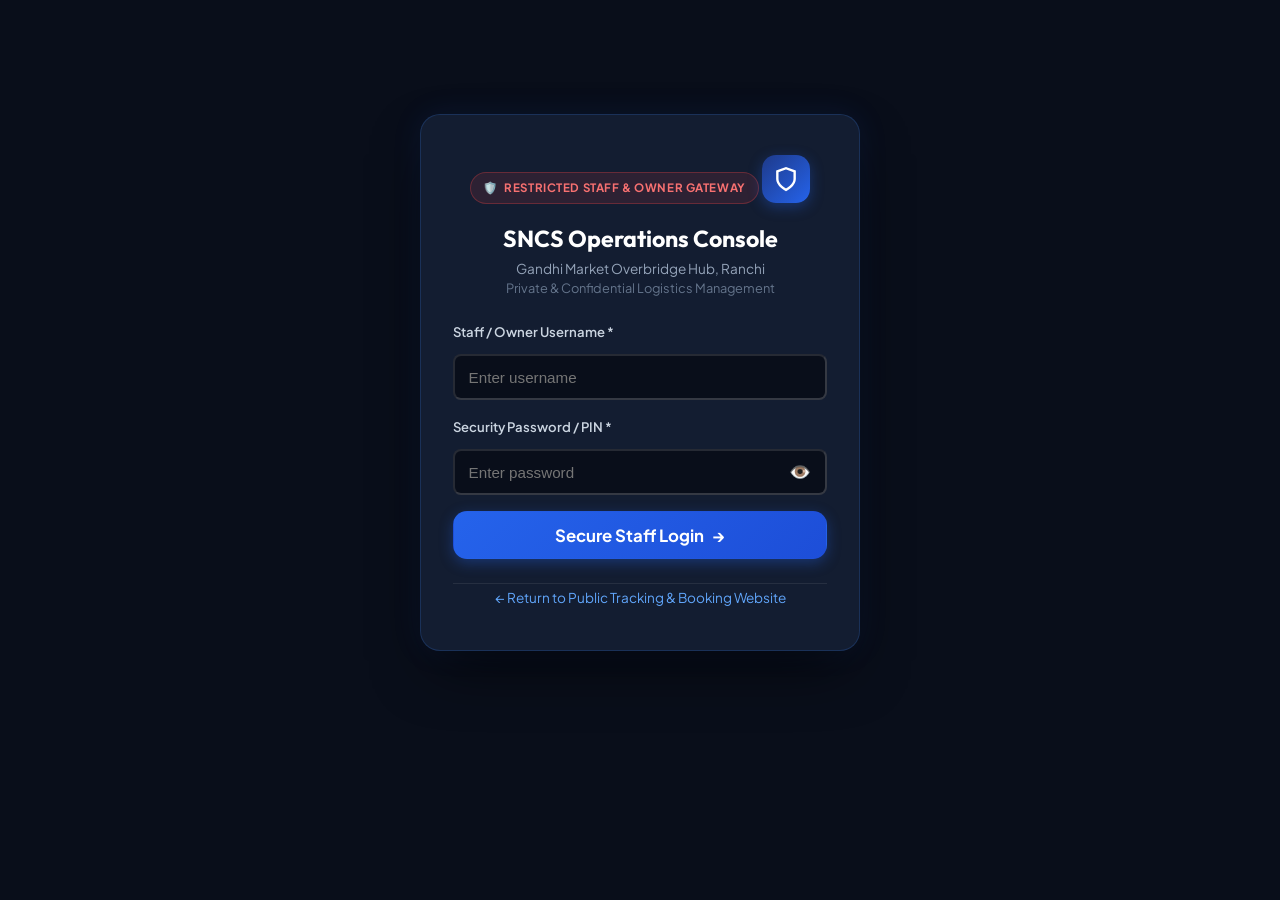
==== commit cb7da43c: "Security update for the admin and the owner && Optimization of the site for smaller devices" ====
--- a/templates/admin.html
+++ b/templates/admin.html
@@ -2,78 +2,129 @@
 <html lang="en">
 <head>
   <meta charset="UTF-8">
-  <meta name="viewport" content="width=device-width, initial-scale=1.0">
-  <title>SNCS Staff & Owner Admin Portal | Ranchi</title>
+  <meta name="viewport" content="width=device-width, initial-scale=1.0, maximum-scale=5.0">
+  <title>Staff & Owner Console | SNCS Courier Ranchi</title>
   <link rel="preconnect" href="https://fonts.googleapis.com">
   <link rel="preconnect" href="https://fonts.gstatic.com" crossorigin>
   <link href="https://fonts.googleapis.com/css2?family=Outfit:wght@400;500;600;700&family=Plus+Jakarta+Sans:wght@400;500;600;700&display=swap" rel="stylesheet">
   <link rel="stylesheet" href="/static/css/style.css">
   <style>
-    /* Admin specific additions */
+    /* Admin specific styles with responsive mobile/tablet/desktop optimizations */
     .admin-body {
       background: #090e1a;
       color: #e2e8f0;
       min-height: 100vh;
       display: flex;
       flex-direction: column;
+      font-family: 'Plus Jakarta Sans', sans-serif;
     }
     .admin-header {
       background: #111827;
       border-bottom: 1px solid rgba(255, 255, 255, 0.08);
-      padding: 1rem 0;
+      padding: 0.85rem 0;
+      position: sticky;
+      top: 0;
+      z-index: 100;
+      backdrop-filter: blur(12px);
     }
     .admin-header-inner {
       display: flex;
       justify-content: space-between;
       align-items: center;
-    }
+      gap: 1rem;
+      flex-wrap: wrap;
+    }
+    .admin-header-left {
+      display: flex;
+      align-items: center;
+      gap: 0.85rem;
+    }
+    .admin-header-actions {
+      display: flex;
+      align-items: center;
+      gap: 0.6rem;
+      flex-wrap: wrap;
+    }
+    .user-pill-tag {
+      display: inline-flex;
+      align-items: center;
+      gap: 0.4rem;
+      background: rgba(255, 255, 255, 0.06);
+      border: 1px solid rgba(255, 255, 255, 0.12);
+      padding: 0.25rem 0.65rem;
+      border-radius: 9999px;
+      font-size: 0.78rem;
+      color: #cbd5e1;
+      margin-left: 0.5rem;
+    }
+    .user-pill-tag .role-badge {
+      background: #2563eb;
+      color: white;
+      padding: 0.15rem 0.45rem;
+      border-radius: 4px;
+      font-size: 0.68rem;
+      font-weight: 700;
+      letter-spacing: 0.04em;
+    }
+
+    /* Navigation Tabs */
     .admin-nav-tabs {
       display: flex;
       gap: 0.5rem;
       overflow-x: auto;
+      -webkit-overflow-scrolling: touch;
       padding: 0.5rem 0;
+      scrollbar-width: thin;
     }
     .admin-tab-btn {
-      padding: 0.6rem 1.2rem;
+      padding: 0.6rem 1.15rem;
       border-radius: 8px;
       background: rgba(255, 255, 255, 0.05);
       border: 1px solid rgba(255, 255, 255, 0.1);
       color: #94a3b8;
       cursor: pointer;
       font-weight: 600;
-      font-size: 0.95rem;
+      font-size: 0.9rem;
       transition: all 0.2s ease;
       white-space: nowrap;
+      flex-shrink: 0;
     }
     .admin-tab-btn.active {
       background: #2563eb;
       color: #fff;
       border-color: #3b82f6;
     }
+
+    /* Stats Row Responsive Grid */
     .stats-row {
       display: grid;
-      grid-template-columns: repeat(auto-fit, minmax(180px, 1fr));
-      gap: 1rem;
-      margin-bottom: 2rem;
+      grid-template-columns: repeat(6, 1fr);
+      gap: 0.85rem;
+      margin-bottom: 1.75rem;
     }
     .stat-card-admin {
       background: #1e293b;
-      padding: 1.25rem;
+      padding: 1.15rem 1rem;
       border-radius: 12px;
       border: 1px solid rgba(255, 255, 255, 0.06);
+      box-shadow: 0 4px 12px rgba(0,0,0,0.2);
     }
     .stat-card-admin .label {
-      font-size: 0.8rem;
+      font-size: 0.72rem;
       color: #94a3b8;
       text-transform: uppercase;
       letter-spacing: 0.05em;
+      font-weight: 600;
     }
     .stat-card-admin .value {
-      font-size: 1.8rem;
+      font-size: 1.6rem;
       font-weight: 700;
       color: #f8fafc;
       margin-top: 0.25rem;
-    }
+      line-height: 1.2;
+    }
+
+    /* Status Badges */
     .status-badge-pill {
       display: inline-block;
       padding: 0.25rem 0.65rem;
@@ -88,11 +139,12 @@
     .badge-out { background: #06b6d4; color: white; }
     .badge-delivered { background: #10b981; color: white; }
 
+    /* Filter Bar */
     .admin-filter-bar {
       display: flex;
       flex-wrap: wrap;
-      gap: 1rem;
-      margin-bottom: 1.5rem;
+      gap: 0.75rem;
+      margin-bottom: 1.25rem;
       align-items: center;
       justify-content: space-between;
     }
@@ -100,89 +152,292 @@
       background: #1e293b;
       border: 1px solid rgba(255, 255, 255, 0.15);
       color: white;
-      padding: 0.6rem 1rem;
+      padding: 0.65rem 1rem;
       border-radius: 8px;
-      min-width: 260px;
+      min-width: 250px;
+      font-size: 0.9rem;
     }
     .admin-select {
       background: #1e293b;
       border: 1px solid rgba(255, 255, 255, 0.15);
       color: white;
-      padding: 0.6rem 1rem;
+      padding: 0.65rem 1rem;
       border-radius: 8px;
+      font-size: 0.9rem;
+    }
+
+    /* Secure Login Gateway Card */
+    .admin-login-wrapper {
+      min-height: 85vh;
+      display: flex;
+      align-items: center;
+      justify-content: center;
+      padding: 1.5rem 1rem;
     }
     .admin-login-box {
-      max-width: 420px;
-      margin: 5rem auto;
-      background: #1e293b;
-      padding: 2.5rem;
-      border-radius: 16px;
-      border: 1px solid rgba(255, 255, 255, 0.1);
-      box-shadow: 0 20px 40px rgba(0,0,0,0.5);
+      width: 100%;
+      max-width: 440px;
+      background: #131d31;
+      padding: 2.5rem 2rem;
+      border-radius: 20px;
+      border: 1px solid rgba(59, 130, 246, 0.2);
+      box-shadow: 0 25px 60px -15px rgba(0, 0, 0, 0.7), 0 0 30px rgba(37, 99, 235, 0.1);
+    }
+    .security-badge-shield {
+      display: inline-flex;
+      align-items: center;
+      gap: 0.4rem;
+      background: rgba(239, 68, 68, 0.12);
+      border: 1px solid rgba(239, 68, 68, 0.3);
+      color: #f87171;
+      padding: 0.35rem 0.75rem;
+      border-radius: 9999px;
+      font-size: 0.72rem;
+      font-weight: 700;
+      letter-spacing: 0.05em;
+      margin-bottom: 1.25rem;
+      text-transform: uppercase;
+    }
+    .login-alert-banner {
+      background: rgba(239, 68, 68, 0.15);
+      border: 1px solid rgba(239, 68, 68, 0.4);
+      color: #fca5a5;
+      padding: 0.75rem 1rem;
+      border-radius: 8px;
+      font-size: 0.85rem;
+      margin-bottom: 1.25rem;
+      text-align: left;
+    }
+    .password-field-container {
+      position: relative;
+      display: flex;
+      align-items: center;
+    }
+    .password-toggle-btn {
+      position: absolute;
+      right: 12px;
+      background: none;
+      border: none;
+      color: #94a3b8;
+      cursor: pointer;
+      font-size: 1.1rem;
+      padding: 0.25rem;
+    }
+    .return-link {
+      color: #60a5fa;
+      font-size: 0.85rem;
+      text-decoration: none;
+      transition: color 0.2s ease;
+    }
+    .return-link:hover {
+      color: #93c5fd;
+      text-decoration: underline;
+    }
+
+    /* Responsiveness Media Queries */
+    @media (max-width: 1200px) {
+      .stats-row {
+        grid-template-columns: repeat(3, 1fr);
+      }
+    }
+
+    @media (max-width: 768px) {
+      .admin-header-inner {
+        flex-direction: column;
+        align-items: stretch;
+        gap: 0.75rem;
+      }
+      .admin-header-actions {
+        width: 100%;
+        display: flex;
+        flex-wrap: wrap;
+        gap: 0.5rem;
+      }
+      .admin-header-actions .btn {
+        flex: 1 1 auto;
+        justify-content: center;
+        padding: 0.45rem 0.65rem;
+        font-size: 0.8rem;
+      }
+      .stats-row {
+        grid-template-columns: repeat(2, 1fr);
+        gap: 0.65rem;
+      }
+      .stat-card-admin {
+        padding: 0.85rem;
+      }
+      .stat-card-admin .value {
+        font-size: 1.35rem;
+      }
+      .admin-filter-bar {
+        flex-direction: column;
+        align-items: stretch;
+      }
+      .admin-filter-bar > div {
+        flex-direction: column;
+        width: 100%;
+      }
+      .admin-search-input, .admin-select {
+        width: 100% !important;
+        min-width: 0 !important;
+      }
+      .grid-2-col {
+        grid-template-columns: 1fr !important;
+      }
+    }
+
+    @media (max-width: 480px) {
+      .admin-login-box {
+        padding: 1.75rem 1.15rem;
+        border-radius: 16px;
+      }
+      .security-badge-shield {
+        font-size: 0.65rem;
+        padding: 0.25rem 0.55rem;
+        margin-bottom: 0.85rem;
+      }
+      .user-pill-tag {
+        margin-left: 0;
+        font-size: 0.72rem;
+        padding: 0.2rem 0.5rem;
+      }
+      .modal-card {
+        width: 96vw !important;
+        max-width: 96vw !important;
+        padding: 1.15rem 0.85rem !important;
+        margin: 0.5rem auto !important;
+        border-radius: 16px !important;
+      }
+      .admin-tab-btn {
+        padding: 0.5rem 0.85rem;
+        font-size: 0.82rem;
+      }
+    }
+
+    @media (max-width: 360px) {
+      .admin-login-box {
+        padding: 1.35rem 0.85rem;
+      }
+      .stats-row {
+        grid-template-columns: 1fr 1fr;
+        gap: 0.45rem;
+      }
+      .stat-card-admin {
+        padding: 0.65rem;
+      }
+      .stat-card-admin .value {
+        font-size: 1.15rem;
+      }
+      .stat-card-admin .label {
+        font-size: 0.65rem;
+      }
+      .admin-tab-btn {
+        padding: 0.4rem 0.65rem;
+        font-size: 0.78rem;
+      }
     }
   </style>
 </head>
 <body class="admin-body">
 
-  <!-- ADMIN LOGIN VIEW (shown if not logged in) -->
-  <div id="admin-login-view" class="container">
+  <!-- ==========================================================
+       1. SECURE ADMIN / STAFF ACCESS GATEWAY (SHOWN IF NOT LOGGED IN)
+       ========================================================== -->
+  <div id="admin-login-view" class="admin-login-wrapper">
     <div class="admin-login-box text-center">
-      <div class="logo-icon mb-3" style="display:inline-flex; width:50px; height:50px; margin:0 auto;">
-        <svg width="30" height="30" viewBox="0 0 24 24" fill="none" stroke="currentColor" stroke-width="2.2"><path d="M21 16V8a2 2 0 0 0-1-1.73l-7-4a2 2 0 0 0-2 0l-7 4A2 2 0 0 0 3 8v8a2 2 0 0 0 1 1.73l7 4a2 2 0 0 0 2 0l7-4A2 2 0 0 0 21 16z"></path></svg>
-      </div>
-      <h2 style="color:white; margin-bottom:0.5rem;">SNCS Admin Portal</h2>
-      <p style="color:#94a3b8; font-size:0.9rem; margin-bottom:1.5rem;">
-        Gandhi Market Overbridge Hub, Ranchi<br>Owner & Staff Access
+      
+      <!-- Security Badge -->
+      <div class="security-badge-shield">
+        <span>🛡️</span>
+        <span>RESTRICTED STAFF & OWNER GATEWAY</span>
+      </div>
+
+      <div class="logo-icon mb-2" style="display:inline-flex; width:48px; height:48px; margin:0 auto; background:linear-gradient(135deg, #1e3a8a, #2563eb);">
+        <svg width="26" height="26" viewBox="0 0 24 24" fill="none" stroke="currentColor" stroke-width="2.2">
+          <path d="M12 22s8-4 8-10V5l-8-3-8 3v7c0 6 8 10 8 10z"></path>
+        </svg>
+      </div>
+
+      <h2 style="color:white; font-size:1.45rem; font-weight:700; margin-bottom:0.35rem;">SNCS Operations Console</h2>
+      <p style="color:#94a3b8; font-size:0.85rem; margin-bottom:1.5rem; line-height:1.4;">
+        Gandhi Market Overbridge Hub, Ranchi<br>
+        <span style="color:#64748b; font-size:0.8rem;">Private & Confidential Logistics Management</span>
       </p>
+
+      <!-- Error Alert Box -->
+      <div id="admin-login-error" class="login-alert-banner hidden"></div>
 
       <form id="admin-login-form" onsubmit="handleAdminLogin(event)">
         <div class="form-group text-left mb-3">
-          <label style="color:#cbd5e1; font-size:0.85rem;">Username</label>
-          <input type="text" id="admin-username" required placeholder="admin or staff" value="admin" style="background:#0f172a; border-color:rgba(255,255,255,0.2); color:white;">
-        </div>
+          <label style="color:#cbd5e1; font-size:0.82rem; font-weight:600; display:block; margin-bottom:0.35rem;">Staff / Owner Username *</label>
+          <input type="text" id="admin-username" required autocomplete="username" placeholder="Enter username" style="background:#090e1a; border-color:rgba(255,255,255,0.18); color:white; width:100%; height:46px; border-radius:8px; padding:0 0.85rem; font-size:0.95rem;">
+        </div>
+
         <div class="form-group text-left mb-4">
-          <label style="color:#cbd5e1; font-size:0.85rem;">Password / PIN</label>
-          <input type="password" id="admin-password" required placeholder="Enter password" value="admin123" style="background:#0f172a; border-color:rgba(255,255,255,0.2); color:white;">
-          <small style="color:#64748b; font-size:0.8rem; display:block; margin-top:4px;">Default: admin / admin123 (or staff / sncs834001)</small>
-        </div>
-        <button type="submit" class="btn btn-primary btn-block">
-          <span>Login to Portal</span>
+          <label style="color:#cbd5e1; font-size:0.82rem; font-weight:600; display:block; margin-bottom:0.35rem;">Security Password / PIN *</label>
+          <div class="password-field-container">
+            <input type="password" id="admin-password" required autocomplete="current-password" placeholder="Enter password" style="background:#090e1a; border-color:rgba(255,255,255,0.18); color:white; width:100%; height:46px; border-radius:8px; padding:0 2.5rem 0 0.85rem; font-size:0.95rem;">
+            <button type="button" class="password-toggle-btn" id="toggle-pwd-btn" onclick="toggleAdminPasswordVisibility()" title="Toggle password visibility">👁️</button>
+          </div>
+        </div>
+
+        <button type="submit" id="admin-login-btn" class="btn btn-primary btn-block btn-lg" style="height:48px; font-weight:700;">
+          <span>Secure Staff Login</span>
           <span>→</span>
         </button>
       </form>
+
+      <div class="mt-4 pt-3" style="border-top:1px solid rgba(255,255,255,0.08);">
+        <a href="/" class="return-link">← Return to Public Tracking & Booking Website</a>
+      </div>
     </div>
   </div>
 
-  <!-- ADMIN PORTAL MAIN APP (shown when logged in) -->
+
+  <!-- ==========================================================
+       2. AUTHENTICATED STAFF CONSOLE (SHOWN ONLY WHEN LOGGED IN)
+       ========================================================== -->
   <div id="admin-app-view" class="hidden" style="flex:1;">
     <header class="admin-header">
       <div class="container admin-header-inner">
-        <div style="display:flex; align-items:center; gap:1rem;">
-          <div class="logo-icon" style="width:36px; height:36px;">
-            <svg width="22" height="22" viewBox="0 0 24 24" fill="none" stroke="currentColor" stroke-width="2.2"><path d="M21 16V8a2 2 0 0 0-1-1.73l-7-4a2 2 0 0 0-2 0l-7 4A2 2 0 0 0 3 8v8a2 2 0 0 0 1 1.73l7 4a2 2 0 0 0 2 0l7-4A2 2 0 0 0 21 16z"></path></svg>
+        <div class="admin-header-left">
+          <div class="logo-icon" style="width:34px; height:34px;">
+            <svg width="20" height="20" viewBox="0 0 24 24" fill="none" stroke="currentColor" stroke-width="2.2"><path d="M21 16V8a2 2 0 0 0-1-1.73l-7-4a2 2 0 0 0-2 0l-7 4A2 2 0 0 0 3 8v8a2 2 0 0 0 1 1.73l7 4a2 2 0 0 0 2 0l7-4A2 2 0 0 0 21 16z"></path></svg>
           </div>
           <div>
-            <h2 style="font-size:1.25rem; font-weight:700; color:white; margin:0;">SNCS Courier Operations</h2>
-            <span style="font-size:0.8rem; color:#94a3b8;">Ranchi Central Hub • Staff Console</span>
-          </div>
-        </div>
-
-        <div style="display:flex; align-items:center; gap:0.75rem; flex-wrap:wrap;">
+            <div style="display:flex; align-items:center; gap:0.4rem; flex-wrap:wrap;">
+              <h2 style="font-size:1.15rem; font-weight:700; color:white; margin:0;">SNCS Operations Console</h2>
+              <div class="user-pill-tag">
+                <span>👤</span>
+                <span id="logged-username">Admin</span>
+                <span class="role-badge" id="logged-role">OWNER</span>
+              </div>
+            </div>
+            <span style="font-size:0.75rem; color:#94a3b8;">Gandhi Market Overbridge Hub, Ranchi</span>
+          </div>
+        </div>
+
+        <div class="admin-header-actions">
           <div class="admin-live-pill" id="admin-live-badge">
             <span class="live-pulse-radar"></span>
             <span id="admin-live-text">Real-Time Sync</span>
           </div>
-          <button onclick="openSimulationModal()" class="btn btn-secondary" style="padding:0.4rem 0.8rem; font-size:0.85rem; border-color:rgba(245,158,11,0.5); color:#fbbf24;">
+          <button onclick="openSimulationModal()" class="btn btn-secondary" style="padding:0.4rem 0.75rem; font-size:0.82rem; border-color:rgba(245,158,11,0.5); color:#fbbf24;">
             ⚡ Transit Simulator
           </button>
-          <a href="/" target="_blank" class="btn btn-secondary" style="padding:0.4rem 0.8rem; font-size:0.85rem;">🌐 View Website</a>
-          <a href="/api/admin/export-csv" class="btn btn-secondary" style="padding:0.4rem 0.8rem; font-size:0.85rem;">📥 CSV Export</a>
-          <button onclick="handleAdminLogout()" class="btn btn-ghost" style="padding:0.4rem 0.8rem; font-size:0.85rem; color:#ef4444;">Logout</button>
+          <button onclick="openChangePasswordModal()" class="btn btn-secondary" style="padding:0.4rem 0.75rem; font-size:0.82rem; border-color:rgba(147,197,253,0.3); color:#93c5fd;">
+            🔑 Change PIN
+          </button>
+          <a href="/" target="_blank" class="btn btn-secondary" style="padding:0.4rem 0.75rem; font-size:0.82rem;">🌐 Public Site</a>
+          <a href="/api/admin/export-csv" class="btn btn-secondary" style="padding:0.4rem 0.75rem; font-size:0.82rem;">📥 Export CSV</a>
+          <button onclick="handleAdminLogout()" class="btn btn-ghost" style="padding:0.4rem 0.75rem; font-size:0.82rem; color:#ef4444; border:1px solid rgba(239,68,68,0.3); background:rgba(239,68,68,0.08);">
+            🚪 Logout
+          </button>
         </div>
       </div>
     </header>
 
-    <div class="container" style="padding-top:1.5rem; padding-bottom:3rem;">
+    <div class="container" style="padding-top:1.25rem; padding-bottom:3rem;">
       
       <!-- Metrics Row -->
       <div class="stats-row">
@@ -214,16 +469,16 @@
 
       <!-- Navigation Tabs -->
       <div class="admin-nav-tabs">
-        <button class="admin-tab-btn active" onclick="switchAdminTab('bookings')">📦 Consignments & Hub Updates</button>
+        <button class="admin-tab-btn active" onclick="switchAdminTab('bookings')">📦 Consignments & Hub Scans</button>
         <button class="admin-tab-btn" onclick="switchAdminTab('rates')">💰 Rates & Zone Pricing</button>
         <button class="admin-tab-btn" onclick="switchAdminTab('pincodes')">📍 Pincodes Directory</button>
         <button class="admin-tab-btn" onclick="switchAdminTab('offers')">🎁 Festive Offer Banner</button>
       </div>
 
       <!-- TAB 1: BOOKINGS & HUB UPDATES -->
-      <div id="admin-tab-bookings" class="mt-4">
+      <div id="admin-tab-bookings" class="mt-3">
         <div class="admin-filter-bar">
-          <div style="display:flex; gap:0.75rem; flex-wrap:wrap;">
+          <div style="display:flex; gap:0.75rem; flex-wrap:wrap; flex:1;">
             <input type="text" id="admin-search-query" class="admin-search-input" placeholder="Search Tracking ID, Mobile, City..." oninput="fetchAdminBookings()">
             <select id="admin-status-filter" class="admin-select" onchange="fetchAdminBookings()">
               <option value="">All Statuses</option>
@@ -239,7 +494,7 @@
 
         <div class="card" style="background:#1e293b; border-color:rgba(255,255,255,0.08); padding:0; overflow:hidden;">
           <div class="table-responsive">
-            <table class="data-table" style="margin:0;">
+            <table class="data-table" style="margin:0; width:100%;">
               <thead>
                 <tr>
                   <th>Tracking ID</th>
@@ -261,13 +516,15 @@
       </div>
 
       <!-- TAB 2: RATES MANAGEMENT -->
-      <div id="admin-tab-rates" class="mt-4 hidden">
+      <div id="admin-tab-rates" class="mt-3 hidden">
         <div class="card" style="background:#1e293b; border-color:rgba(255,255,255,0.08);">
-          <div class="table-header">
-            <h3 style="color:white;">Zone Tariffs & Delivery TAT</h3>
-            <p style="color:#94a3b8; font-size:0.9rem;">Change prices for 1st kg and extra kg. Changes reflect instantly on customer calculator.</p>
-          </div>
-          <div class="table-responsive">
+          <div class="table-header" style="flex-wrap:wrap; gap:0.5rem;">
+            <div>
+              <h3 style="color:white; margin:0 0 0.25rem;">Zone Tariffs & Delivery TAT</h3>
+              <p style="color:#94a3b8; font-size:0.85rem; margin:0;">Configure base 1st kg price and incremental extra kg charges. Updates reflect immediately on customer calculator.</p>
+            </div>
+          </div>
+          <div class="table-responsive" style="margin-top:1rem;">
             <table class="data-table">
               <thead>
                 <tr>
@@ -288,25 +545,25 @@
       </div>
 
       <!-- TAB 3: PINCODES MANAGEMENT -->
-      <div id="admin-tab-pincodes" class="mt-4 hidden">
-        <div class="grid-2-col" style="display:grid; grid-template-columns:1fr 2fr; gap:1.5rem;">
+      <div id="admin-tab-pincodes" class="mt-3 hidden">
+        <div class="grid-2-col" style="display:grid; grid-template-columns:1fr 2fr; gap:1.25rem;">
           <div class="card" style="background:#1e293b; border-color:rgba(255,255,255,0.08);">
-            <h3 style="color:white; margin-bottom:1rem;">Add / Update Pincode</h3>
+            <h3 style="color:white; margin-bottom:1rem; font-size:1.15rem;">Add / Update Serviceable PIN</h3>
             <form id="admin-pincode-form" onsubmit="handleSavePincode(event)">
               <div class="form-group mb-2">
-                <label style="color:#cbd5e1; font-size:0.85rem;">Pincode (6 Digits)</label>
-                <input type="text" id="new-pin" maxlength="6" required placeholder="e.g. 834001" style="background:#0f172a; color:white;">
+                <label style="color:#cbd5e1; font-size:0.82rem;">Pincode (6 Digits) *</label>
+                <input type="text" id="new-pin" maxlength="6" required placeholder="e.g. 834001" style="background:#0f172a; color:white; width:100%;">
               </div>
               <div class="form-group mb-2">
-                <label style="color:#cbd5e1; font-size:0.85rem;">City / Hub Area</label>
-                <input type="text" id="new-pin-city" required placeholder="e.g. Ranchi Main Road" style="background:#0f172a; color:white;">
+                <label style="color:#cbd5e1; font-size:0.82rem;">City / Hub Area *</label>
+                <input type="text" id="new-pin-city" required placeholder="e.g. Ranchi Main Road" style="background:#0f172a; color:white; width:100%;">
               </div>
               <div class="form-group mb-2">
-                <label style="color:#cbd5e1; font-size:0.85rem;">State</label>
-                <input type="text" id="new-pin-state" required placeholder="e.g. Jharkhand" value="Jharkhand" style="background:#0f172a; color:white;">
+                <label style="color:#cbd5e1; font-size:0.82rem;">State *</label>
+                <input type="text" id="new-pin-state" required placeholder="e.g. Jharkhand" value="Jharkhand" style="background:#0f172a; color:white; width:100%;">
               </div>
               <div class="form-group mb-2">
-                <label style="color:#cbd5e1; font-size:0.85rem;">Zone</label>
+                <label style="color:#cbd5e1; font-size:0.82rem;">Zone Routing *</label>
                 <select id="new-pin-zone" class="admin-select" style="width:100%;">
                   <option value="Zone 1">Zone 1 (Ranchi Local)</option>
                   <option value="Zone 2">Zone 2 (Jharkhand State)</option>
@@ -315,18 +572,18 @@
                 </select>
               </div>
               <div class="form-group mb-3">
-                <label style="color:#cbd5e1; font-size:0.85rem;">TAT Days</label>
-                <input type="text" id="new-pin-tat" required placeholder="e.g. Same Day / 24 Hours" style="background:#0f172a; color:white;">
+                <label style="color:#cbd5e1; font-size:0.82rem;">Estimated TAT Days *</label>
+                <input type="text" id="new-pin-tat" required placeholder="e.g. Same Day / 24 Hours" style="background:#0f172a; color:white; width:100%;">
               </div>
-              <button type="submit" class="btn btn-primary btn-block">Save Pincode</button>
+              <button type="submit" class="btn btn-primary btn-block">Save to Directory</button>
             </form>
           </div>
 
           <div class="card" style="background:#1e293b; border-color:rgba(255,255,255,0.08);">
             <div class="table-header">
-              <h3 style="color:white;">Current Pincodes List</h3>
+              <h3 style="color:white; margin:0; font-size:1.15rem;">Current Covered Pincodes</h3>
             </div>
-            <div class="table-responsive" style="max-height:450px; overflow-y:auto;">
+            <div class="table-responsive" style="max-height:450px; overflow-y:auto; margin-top:0.75rem;">
               <table class="data-table">
                 <thead>
                   <tr>
@@ -334,7 +591,7 @@
                     <th>City</th>
                     <th>Zone</th>
                     <th>TAT</th>
-                    <th>Status</th>
+                    <th>Coverage Status</th>
                   </tr>
                 </thead>
                 <tbody id="admin-pincodes-tbody">
@@ -347,27 +604,27 @@
       </div>
 
       <!-- TAB 4: FESTIVE OFFERS MANAGEMENT -->
-      <div id="admin-tab-offers" class="mt-4 hidden">
+      <div id="admin-tab-offers" class="mt-3 hidden">
         <div class="card" style="background:#1e293b; border-color:rgba(255,255,255,0.08); max-width:650px;">
-          <h3 style="color:white; margin-bottom:1rem;">Festive & Promotional Banner Control</h3>
-          <p style="color:#94a3b8; font-size:0.9rem; margin-bottom:1.5rem;">
-            Control the top announcement banner on the customer website and define the discount amount for new bookings.
+          <h3 style="color:white; margin-bottom:0.75rem; font-size:1.15rem;">Festive & Promotional Banner Control</h3>
+          <p style="color:#94a3b8; font-size:0.85rem; margin-bottom:1.5rem;">
+            Control the live announcement ticker shown across customer portal. Changes sync in real-time.
           </p>
 
           <form id="admin-offer-form" onsubmit="handleSaveOffer(event)">
             <div class="form-group mb-3">
-              <label style="color:#cbd5e1; font-size:0.85rem;">Banner Announcement Text</label>
-              <textarea id="admin-offer-text" rows="3" required style="background:#0f172a; color:white; width:100%; border-radius:8px; padding:0.75rem; border:1px solid rgba(255,255,255,0.15);"></textarea>
+              <label style="color:#cbd5e1; font-size:0.82rem; font-weight:600;">Banner Announcement Text *</label>
+              <textarea id="admin-offer-text" rows="3" required style="background:#0f172a; color:white; width:100%; border-radius:8px; padding:0.75rem; border:1px solid rgba(255,255,255,0.15); font-size:0.9rem;"></textarea>
             </div>
             <div class="form-group mb-3">
-              <label style="color:#cbd5e1; font-size:0.85rem;">Welcome Discount Amount (₹)</label>
-              <input type="number" id="admin-offer-discount" min="0" step="5" required style="background:#0f172a; color:white;">
+              <label style="color:#cbd5e1; font-size:0.82rem; font-weight:600;">Welcome Discount Amount (₹) *</label>
+              <input type="number" id="admin-offer-discount" min="0" step="5" required style="background:#0f172a; color:white; width:100%; height:44px; padding:0 0.75rem;">
             </div>
-            <div class="form-group mb-4" style="display:flex; align-items:center; gap:0.5rem;">
+            <div class="form-group mb-4" style="display:flex; align-items:center; gap:0.6rem;">
               <input type="checkbox" id="admin-offer-active" style="width:18px; height:18px; cursor:pointer;">
-              <label for="admin-offer-active" style="color:white; cursor:pointer; font-weight:600;">Show Banner on Website (Active)</label>
+              <label for="admin-offer-active" style="color:white; cursor:pointer; font-weight:600; font-size:0.9rem;">Show Banner on Website (Active)</label>
             </div>
-            <button type="submit" class="btn btn-primary">Save Offer Settings</button>
+            <button type="submit" class="btn btn-primary" style="padding:0.65rem 1.5rem;">Save Offer Settings</button>
           </form>
         </div>
       </div>
@@ -375,11 +632,11 @@
     </div>
   </div>
 
-  <!-- STATUS UPDATE MODAL -->
+  <!-- STATUS UPDATE MODAL (RESPONSIVE) -->
   <div id="status-update-modal" class="modal-overlay hidden">
-    <div class="modal-card" style="background:#1e293b; border:1px solid rgba(255,255,255,0.15); max-width:500px;">
-      <h3 style="color:white; margin-bottom:0.5rem;">Update Parcel Status</h3>
-      <p style="color:#94a3b8; font-size:0.9rem; margin-bottom:1.5rem;">
+    <div class="modal-card" style="background:#1e293b; border:1px solid rgba(255,255,255,0.15); max-width:500px; width:95vw;">
+      <h3 style="color:white; margin-bottom:0.35rem; font-size:1.2rem;">Update Parcel Status</h3>
+      <p style="color:#94a3b8; font-size:0.85rem; margin-bottom:1.25rem;">
         Consignment: <strong id="modal-update-tid" style="color:#38bdf8;"></strong>
       </p>
 
@@ -387,10 +644,10 @@
         <input type="hidden" id="modal-hidden-tid">
         
         <div class="form-group mb-3 text-left">
-          <label style="color:#cbd5e1; font-size:0.85rem;">New Milestone Status *</label>
+          <label style="color:#cbd5e1; font-size:0.82rem;">New Milestone Status *</label>
           <select id="modal-new-status" class="admin-select" style="width:100%;" required>
             <option value="Picked Up">Picked Up (Ranchi Overbridge Hub)</option>
-            <option value="In Transit">In Transit (Dispatched to Next Hub)</option>
+            <option value="In Transit">In Transit (Dispatched to Regional Hub)</option>
             <option value="Out for Delivery">Out for Delivery (Rider Dispatched)</option>
             <option value="Delivered">Delivered (Completed)</option>
             <option value="Returned">Returned / Attempt Failed</option>
@@ -398,37 +655,37 @@
         </div>
 
         <div class="form-group mb-3 text-left">
-          <label style="color:#cbd5e1; font-size:0.85rem;">Current Hub Location Name *</label>
-          <input type="text" id="modal-new-hub" required placeholder="e.g. Ranchi Overbridge Central Hub" style="background:#0f172a; color:white; width:100%;">
+          <label style="color:#cbd5e1; font-size:0.82rem;">Current Hub Location Name *</label>
+          <input type="text" id="modal-new-hub" required placeholder="e.g. Ranchi Overbridge Central Hub" style="background:#0f172a; color:white; width:100%; height:44px; padding:0 0.75rem;">
         </div>
 
         <div class="form-group mb-4 text-left">
-          <label style="color:#cbd5e1; font-size:0.85rem;">Staff Remarks / Rider Note (Shown on Customer Timeline)</label>
-          <input type="text" id="modal-new-remarks" placeholder="e.g. Sorted at Hub 2, handed over to express surface van." style="background:#0f172a; color:white; width:100%;">
+          <label style="color:#cbd5e1; font-size:0.82rem;">Staff Remarks / Rider Note (Shown on Customer Timeline)</label>
+          <input type="text" id="modal-new-remarks" placeholder="e.g. Sorted at Hub 2, handed over to express surface van." style="background:#0f172a; color:white; width:100%; height:44px; padding:0 0.75rem;">
         </div>
 
         <div style="display:flex; justify-content:flex-end; gap:0.75rem;">
           <button type="button" class="btn btn-ghost" onclick="closeStatusModal()">Cancel</button>
-          <button type="submit" class="btn btn-primary">Save & Broadcast Update</button>
+          <button type="submit" class="btn btn-primary">Save & Broadcast</button>
         </div>
       </form>
     </div>
   </div>
 
-  <!-- TRANSIT SIMULATOR MODAL -->
+  <!-- TRANSIT SIMULATOR MODAL (RESPONSIVE) -->
   <div id="simulation-modal" class="modal-overlay hidden">
-    <div class="modal-card" style="background:#1e293b; border:1px solid rgba(245,158,11,0.3); max-width:480px;">
-      <div style="display:flex; align-items:center; gap:0.5rem; margin-bottom:0.5rem;">
-        <span style="font-size:1.5rem;">⚡</span>
-        <h3 style="color:white; margin:0;">Real-Time Transit Simulator</h3>
-      </div>
-      <p style="color:#94a3b8; font-size:0.88rem; margin-bottom:1.5rem;">
-        Simulate a real-time parcel journey across Ranchi hubs and destination delivery points. Watch live updates stream simultaneously in customer & admin portals.
+    <div class="modal-card" style="background:#1e293b; border:1px solid rgba(245,158,11,0.3); max-width:480px; width:95vw;">
+      <div style="display:flex; align-items:center; gap:0.5rem; margin-bottom:0.35rem;">
+        <span style="font-size:1.4rem;">⚡</span>
+        <h3 style="color:white; margin:0; font-size:1.2rem;">Real-Time Transit Simulator</h3>
+      </div>
+      <p style="color:#94a3b8; font-size:0.82rem; margin-bottom:1.25rem;">
+        Demonstrate live consignment milestone progression across hubs. Updates broadcast in real-time to both customer & admin views.
       </p>
 
       <form id="sim-form" onsubmit="handleStartSimulation(event)">
         <div class="form-group mb-3 text-left">
-          <label style="color:#cbd5e1; font-size:0.85rem;">Select Consignment to Simulate *</label>
+          <label style="color:#cbd5e1; font-size:0.82rem;">Select Consignment to Simulate *</label>
           <select id="sim-tracking-id" class="admin-select" style="width:100%;" required>
             <option value="SNCS1024">SNCS1024 (Ranchi ➔ Kolkata)</option>
             <option value="SNCS1025">SNCS1025 (Ranchi ➔ Harmu)</option>
@@ -437,7 +694,7 @@
         </div>
 
         <div class="form-group mb-4 text-left">
-          <label style="color:#cbd5e1; font-size:0.85rem;">Step Interval (Speed)</label>
+          <label style="color:#cbd5e1; font-size:0.82rem;">Step Interval (Speed)</label>
           <select id="sim-speed" class="admin-select" style="width:100%;">
             <option value="4">Fast (4 seconds per hub)</option>
             <option value="6" selected>Normal (6 seconds per hub)</option>
@@ -465,6 +722,46 @@
     </div>
   </div>
 
+  <!-- CHANGE PASSWORD / PIN MODAL -->
+  <div id="change-password-modal" class="modal-overlay hidden">
+    <div class="modal-card" style="background:#1e293b; border:1px solid rgba(147,197,253,0.3); max-width:440px; width:95vw;">
+      <div style="display:flex; align-items:center; gap:0.5rem; margin-bottom:0.35rem;">
+        <span style="font-size:1.4rem;">🔑</span>
+        <h3 style="color:white; margin:0; font-size:1.2rem;">Change Staff Password / PIN</h3>
+      </div>
+      <p style="color:#94a3b8; font-size:0.82rem; margin-bottom:1.25rem;">
+        Update your private security password. Must be at least 6 characters long.
+      </p>
+
+      <div id="pwd-change-error" class="login-alert-banner hidden"></div>
+      <div id="pwd-change-success" class="hidden" style="background:rgba(16,185,129,0.15); border:1px solid rgba(16,185,129,0.4); color:#6ee7b7; padding:0.75rem 1rem; border-radius:8px; font-size:0.85rem; margin-bottom:1.25rem;"></div>
+
+      <form id="change-pwd-form" onsubmit="handleChangePasswordSubmit(event)">
+        <div class="form-group mb-3 text-left">
+          <label style="color:#cbd5e1; font-size:0.82rem; font-weight:600;">Current Password *</label>
+          <input type="password" id="pwd-current" required placeholder="Enter current password" style="background:#090e1a; color:white; width:100%; height:44px; padding:0 0.75rem; border-radius:8px; border:1px solid rgba(255,255,255,0.18);">
+        </div>
+
+        <div class="form-group mb-3 text-left">
+          <label style="color:#cbd5e1; font-size:0.82rem; font-weight:600;">New Password (Min 6 chars) *</label>
+          <input type="password" id="pwd-new" required minlength="6" placeholder="Enter new password" style="background:#090e1a; color:white; width:100%; height:44px; padding:0 0.75rem; border-radius:8px; border:1px solid rgba(255,255,255,0.18);">
+        </div>
+
+        <div class="form-group mb-4 text-left">
+          <label style="color:#cbd5e1; font-size:0.82rem; font-weight:600;">Confirm New Password *</label>
+          <input type="password" id="pwd-confirm" required minlength="6" placeholder="Re-enter new password" style="background:#090e1a; color:white; width:100%; height:44px; padding:0 0.75rem; border-radius:8px; border:1px solid rgba(255,255,255,0.18);">
+        </div>
+
+        <div style="display:flex; justify-content:flex-end; gap:0.75rem;">
+          <button type="button" class="btn btn-ghost" onclick="closeChangePasswordModal()">Cancel</button>
+          <button type="submit" id="pwd-submit-btn" class="btn btn-primary" style="font-weight:700;">
+            Update Password
+          </button>
+        </div>
+      </form>
+    </div>
+  </div>
+
   <script src="/static/js/admin.js"></script>
 </body>
 </html>
--- a/static/css/style.css
+++ b/static/css/style.css
@@ -83,6 +83,9 @@
 html {
   scroll-behavior: smooth;
   font-size: 16px;
+  overflow-x: hidden;
+  width: 100%;
+  max-width: 100%;
 }
 
 /* Offset sticky navbar when smooth scrolling to sections */
@@ -105,6 +108,8 @@
   color: var(--text-main);
   line-height: 1.6;
   overflow-x: hidden;
+  width: 100%;
+  max-width: 100%;
   -webkit-font-smoothing: antialiased;
   transition: background-color 0.3s ease, color 0.3s ease;
 }
@@ -114,6 +119,15 @@
   max-width: 1200px;
   margin: 0 auto;
   padding: 0 1.25rem;
+}
+
+/* Responsive Table Wrapper for swipeable data tables */
+.table-responsive {
+  display: block;
+  width: 100%;
+  overflow-x: auto;
+  -webkit-overflow-scrolling: touch;
+  margin-bottom: 1rem;
 }
 
 /* Typography */
@@ -583,12 +597,15 @@
   display: inline-flex;
   align-items: center;
   gap: 0.35rem;
-  padding: 0.25rem 0.65rem;
+  padding: 0.28rem 0.65rem;
   border-radius: var(--radius-sm);
   font-size: 0.76rem;
   font-weight: 600;
-  line-height: 1.35;
+  line-height: 1.4;
   margin-top: 0.35rem;
+  white-space: normal;
+  word-break: break-word;
+  max-width: 100%;
   transition: all 0.2s ease;
 }
 
@@ -2804,8 +2821,12 @@
 }
 
 /* ==========================================================
-   RESPONSIVENESS (MOBILE OPTIMIZED)
+   RESPONSIVENESS (MOBILE, TABLET & DESKTOP OPTIMIZED)
    ========================================================== */
+.mobile-bottom-dock {
+  display: none;
+}
+
 @media (max-width: 1200px) {
   .header-container {
     padding: 0 1.25rem;
@@ -2818,6 +2839,9 @@
 }
 
 @media (max-width: 992px) {
+  body:not(.admin-body) {
+    padding-bottom: 76px !important; /* Reserve height for mobile bottom dock */
+  }
   .header-container {
     padding: 0 1rem;
     justify-content: space-between;
@@ -2825,6 +2849,54 @@
   .desktop-nav {
     display: none;
   }
+  .mobile-bottom-dock {
+    display: flex;
+    position: fixed;
+    bottom: 0;
+    left: 0;
+    right: 0;
+    height: 64px;
+    background: rgba(15, 23, 42, 0.95);
+    backdrop-filter: blur(16px);
+    -webkit-backdrop-filter: blur(16px);
+    border-top: 1px solid rgba(255, 255, 255, 0.12);
+    z-index: 9999;
+    justify-content: space-around;
+    align-items: center;
+    padding: 0 0.5rem;
+    padding-bottom: env(safe-area-inset-bottom, 0px);
+    box-shadow: 0 -4px 25px rgba(0, 0, 0, 0.5);
+  }
+  .mobile-dock-btn {
+    display: flex;
+    flex-direction: column;
+    align-items: center;
+    justify-content: center;
+    background: transparent;
+    border: none;
+    color: #94a3b8;
+    font-size: 0.72rem;
+    font-weight: 600;
+    text-decoration: none;
+    cursor: pointer;
+    padding: 0.35rem 0.5rem;
+    border-radius: 8px;
+    transition: all 0.2s ease;
+    flex: 1;
+    text-align: center;
+    -webkit-tap-highlight-color: transparent;
+  }
+  .mobile-dock-btn .dock-icon {
+    font-size: 1.25rem;
+    margin-bottom: 2px;
+    transition: transform 0.2s ease;
+  }
+  .mobile-dock-btn.active, .mobile-dock-btn:hover {
+    color: #38bdf8;
+  }
+  .mobile-dock-btn.active .dock-icon {
+    transform: translateY(-2px);
+  }
   .hero-grid {
     grid-template-columns: 1fr;
     gap: 2rem;
@@ -2851,14 +2923,333 @@
 }
 
 @media (max-width: 640px) {
-  .desktop-nav {
+  /* Prevent iOS automatic screen zoom on input click */
+  input, select, textarea {
+    font-size: 16px !important;
+  }
+  .container {
+    padding: 0 0.85rem;
+    width: 100%;
+    max-width: 100%;
+  }
+  .top-bar-inner {
+    flex-direction: column;
+    text-align: center;
+    gap: 0.35rem;
+  }
+  .top-info {
+    justify-content: center;
+    font-size: 0.75rem;
+    flex-wrap: wrap;
+    gap: 0.35rem;
+  }
+  .top-actions {
+    justify-content: center;
+    flex-wrap: wrap;
+    gap: 0.4rem;
+  }
+  .festive-content {
+    gap: 0.45rem;
+    padding: 0 0.35rem;
+  }
+  .festive-tag {
+    font-size: 0.68rem;
+    padding: 0.22rem 0.65rem;
+  }
+  .festive-text {
+    font-size: 0.78rem;
+  }
+  .festive-cta {
+    font-size: 0.72rem;
+    padding: 0.2rem 0.65rem;
+  }
+  .header-container {
+    padding: 0 0.75rem;
+    gap: 0.5rem;
+  }
+  .brand-logo {
+    gap: 0.5rem;
+  }
+  .logo-icon {
+    width: 38px;
+    height: 38px;
+  }
+  .logo-icon svg {
+    width: 20px;
+    height: 20px;
+  }
+  .brand-title {
+    font-size: 1.25rem;
+  }
+  .brand-subtitle {
+    font-size: 0.68rem;
+  }
+  .header-cta-group {
+    gap: 0.45rem;
+  }
+  .header-cta-group .btn {
+    padding: 0.5rem 0.85rem;
+    font-size: 0.82rem;
+  }
+  .header-cta-group .btn-whatsapp span {
+    display: none; /* Icon only on mobile to save space */
+  }
+  .hero-section {
+    padding: 2rem 0 1.75rem;
+  }
+  .badge-pill {
+    font-size: 0.75rem;
+    padding: 0.25rem 0.7rem;
+    margin-bottom: 0.85rem;
+  }
+  .hero-headline {
+    font-size: 1.75rem;
+    line-height: 1.2;
+    margin-bottom: 0.85rem;
+  }
+  .hero-desc {
+    font-size: 0.88rem;
+    margin-bottom: 1.35rem;
+  }
+  .hero-track-card {
+    padding: 1rem 0.85rem;
+    border-radius: 16px;
+    margin-bottom: 1.35rem;
+  }
+  .input-with-button {
+    flex-direction: column;
+    gap: 0.55rem;
+  }
+  .input-with-button input {
+    width: 100% !important;
+    padding: 0.8rem 1rem;
+    font-size: 0.95rem;
+    border-radius: 12px;
+  }
+  .input-with-button .btn {
+    width: 100% !important;
+    padding: 0.8rem 1rem;
+    font-size: 0.95rem;
+    border-radius: 12px;
+  }
+  .sample-ids {
+    margin-top: 0.75rem;
+    font-size: 0.76rem;
+    gap: 0.4rem;
+  }
+  .chip-btn {
+    padding: 0.28rem 0.65rem;
+    font-size: 0.75rem;
+  }
+  .hero-stats {
+    display: grid;
+    grid-template-columns: repeat(3, 1fr);
+    gap: 0.5rem;
+    margin-top: 1rem;
+    width: 100%;
+  }
+  .stat-divider {
     display: none;
   }
-  .hero-headline {
-    font-size: 2.1rem;
+  .stat-item {
+    align-items: center;
+    text-align: center;
+  }
+  .stat-number {
+    font-size: 1.4rem;
+  }
+  .stat-label {
+    font-size: 0.7rem;
+    text-align: center;
+  }
+  .floating-badge {
+    padding: 0.45rem 0.75rem;
+    font-size: 0.74rem;
+    border-radius: 12px;
+  }
+  .floating-badge strong {
+    font-size: 0.82rem;
+  }
+  .floating-badge span {
+    font-size: 0.7rem;
+  }
+  .badge-top-right {
+    top: 0.65rem;
+    right: 0.65rem;
+  }
+  .badge-bottom-left {
+    bottom: 0.65rem;
+    left: 0.65rem;
   }
   .action-dock {
     grid-template-columns: 1fr;
+    gap: 0.5rem;
+    padding: 0.5rem;
+    border-radius: 16px;
+  }
+  .dock-card {
+    padding: 0.85rem 0.75rem;
+    gap: 0.75rem;
+    border-radius: 12px;
+  }
+  .dock-icon-box {
+    width: 44px;
+    height: 44px;
+    font-size: 1.35rem;
+  }
+  .dock-text h3 {
+    font-size: 0.98rem;
+  }
+  .dock-text p {
+    font-size: 0.75rem;
+  }
+  .container-scroll-wrapper {
+    perspective: none;
+    padding: 0.5rem 0 1.5rem;
+  }
+  .container-scroll-title {
+    margin-bottom: 1.25rem;
+  }
+  .container-scroll-heading {
+    font-size: 1.45rem;
+  }
+  .container-scroll-sub {
+    font-size: 0.82rem;
+  }
+  .container-scroll-card {
+    border-width: 3px;
+    border-radius: 18px;
+    padding: 0.4rem;
+    transform: none !important;
+    animation: none !important;
+    box-shadow: 0 8px 24px rgba(0, 0, 0, 0.08);
+  }
+  .container-scroll-screen-header {
+    padding: 0.5rem 0.75rem;
+    border-radius: 14px 14px 0 0;
+  }
+  .screen-title-tab {
+    font-size: 0.72rem;
+  }
+  .container-scroll-inner {
+    padding: 0.85rem 0.7rem;
+    border-radius: 0 0 14px 14px;
+  }
+  .tracking-header-card {
+    padding: 1.15rem 0.85rem;
+    border-radius: 14px;
+    flex-direction: column;
+    align-items: flex-start;
+    gap: 0.75rem;
+  }
+  .tid-label {
+    font-size: 0.7rem;
+  }
+  .tid-value {
+    font-size: 1.55rem;
+    word-break: break-all;
+  }
+  .tracking-route {
+    font-size: 0.85rem;
+    flex-wrap: wrap;
+    gap: 0.4rem;
+  }
+  .flowchart-container {
+    margin: 1.25rem 0;
+    padding: 1rem 0.75rem;
+    overflow-x: auto;
+    -webkit-overflow-scrolling: touch;
+    justify-content: flex-start;
+    gap: 1rem;
+    border-radius: 14px;
+  }
+  .flowchart-beam-track {
+    top: 33px;
+    left: 24px;
+    right: 24px;
+    min-width: 300px;
+  }
+  .flow-node {
+    flex: 0 0 auto;
+    min-width: 72px;
+  }
+  .flow-circle {
+    width: 38px;
+    height: 38px;
+    font-size: 1rem;
+  }
+  .flow-node-title {
+    font-size: 0.72rem;
+    margin-top: 0.5rem;
+    white-space: nowrap;
+  }
+  .timeline-card {
+    padding: 1rem 0.75rem;
+    border-radius: 14px;
+  }
+  .timeline-list {
+    padding-left: 1.35rem;
+  }
+  .timeline-list::before {
+    left: 6px;
+  }
+  .timeline-dot {
+    left: -1.35rem;
+    width: 14px;
+    height: 14px;
+  }
+  .timeline-content {
+    padding: 0.75rem 0.85rem;
+    border-radius: 10px;
+  }
+  .timeline-header {
+    flex-direction: column;
+    align-items: flex-start;
+    gap: 0.2rem;
+  }
+  .timeline-status {
+    font-size: 0.88rem;
+  }
+  .timeline-time {
+    font-size: 0.72rem;
+  }
+  .timeline-hub {
+    font-size: 0.78rem;
+  }
+  .timeline-remarks {
+    font-size: 0.78rem;
+  }
+  .booking-layout {
+    grid-template-columns: 1fr;
+    gap: 1.25rem;
+  }
+  .booking-form-card {
+    padding: 1.15rem 0.85rem;
+    border-radius: 16px;
+  }
+  .booking-step-block {
+    padding-left: 2.75rem;
+    margin-bottom: 1.5rem;
+  }
+  .booking-step-block::before {
+    left: 14px;
+    top: 32px;
+    bottom: -20px;
+  }
+  .step-num-indicator {
+    width: 30px;
+    height: 30px;
+    font-size: 0.85rem;
+  }
+  .form-section-title {
+    margin-bottom: 0.85rem;
+    gap: 0.5rem;
+  }
+  .form-section-title h3 {
+    font-size: 1.05rem;
+  }
+  .form-section-title p {
+    font-size: 0.76rem;
   }
   .form-grid-2,
   .form-grid-3,
@@ -2867,24 +3258,209 @@
   .payment-method-selector {
     grid-template-columns: 1fr;
   }
+  .form-group {
+    margin-bottom: 0.75rem;
+    gap: 0.3rem;
+  }
+  .form-group label {
+    font-size: 0.8rem;
+  }
+  .input-with-icon input,
+  .input-with-icon select {
+    padding-left: 2.35rem !important;
+    padding-right: 0.65rem !important;
+    padding-top: 0.7rem;
+    padding-bottom: 0.7rem;
+    font-size: 0.9rem;
+    border-radius: 10px;
+  }
+  .input-with-icon .field-icon {
+    left: 0.75rem;
+    font-size: 0.95rem;
+  }
+  .input-with-icon.icon-textarea-wrapper textarea {
+    padding-left: 2.35rem !important;
+    padding-right: 0.65rem !important;
+    font-size: 0.9rem;
+    border-radius: 10px;
+  }
+  .payment-method-selector {
+    gap: 0.65rem;
+    margin-bottom: 1.25rem;
+  }
+  .payment-card-box {
+    padding: 0.85rem 0.75rem;
+    gap: 0.65rem;
+    border-radius: 12px;
+  }
+  .pay-icon {
+    font-size: 1.4rem;
+  }
+  .payment-card-box strong {
+    font-size: 0.88rem;
+  }
+  .payment-card-box span {
+    font-size: 0.74rem;
+  }
+  .elevated-sticky-card {
+    padding: 1.15rem 0.85rem;
+    border-radius: 16px;
+  }
+  .summary-header h3 {
+    font-size: 1.1rem;
+  }
+  .spec-row,
+  .price-row {
+    font-size: 0.82rem;
+  }
+  .total-highlight-box {
+    padding: 0.85rem;
+    flex-wrap: wrap;
+    gap: 0.4rem;
+    border-radius: 12px;
+  }
+  .total-main-title {
+    font-size: 0.85rem;
+  }
+  .final-price {
+    font-size: 1.5rem;
+  }
+  .guarantee-box {
+    margin-top: 1rem;
+    padding: 0.75rem;
+  }
+  .guar-item {
+    font-size: 0.74rem;
+  }
+  .card {
+    padding: 1.15rem 0.85rem;
+    border-radius: 16px;
+  }
+  .calc-container {
+    max-width: 100%;
+  }
+  .calc-inputs-grid {
+    gap: 1rem;
+  }
+  .calc-output-card {
+    padding: 1.15rem 0.85rem;
+    border-radius: 14px;
+  }
+  .calc-price-display {
+    font-size: 1.85rem;
+  }
+  .volumetric-box {
+    padding: 0.85rem 0.75rem;
+    margin: 1rem 0;
+    border-radius: 12px;
+  }
+  .volumetric-box h4 {
+    font-size: 0.88rem;
+    margin-bottom: 0.75rem;
+  }
+  .breakdown-row {
+    font-size: 0.82rem;
+  }
+  .pincode-card {
+    padding: 1.15rem 0.85rem;
+    border-radius: 16px;
+  }
+  .quick-pins {
+    gap: 0.35rem;
+    margin-top: 0.75rem;
+    font-size: 0.76rem;
+  }
+  .pincode-result-container {
+    margin-top: 1.25rem;
+    padding: 1rem 0.85rem;
+    border-radius: 14px;
+  }
+  .table-header {
+    flex-direction: column;
+    align-items: flex-start;
+    gap: 0.5rem;
+  }
+  .data-table th,
+  .data-table td {
+    padding: 0.6rem 0.75rem;
+    font-size: 0.82rem;
+  }
   .steps-grid {
     grid-template-columns: 1fr;
+    gap: 1rem;
+  }
+  .how-it-works-section {
+    padding: 2.5rem 0;
+  }
+  .section-heading {
+    margin-bottom: 1.5rem;
+  }
+  .section-heading h2 {
+    font-size: 1.65rem;
+  }
+  .section-heading p {
+    font-size: 0.85rem;
+  }
+  .bento-step-card {
+    padding: 1.65rem 1rem 1.25rem;
+    border-radius: 16px;
+  }
+  .step-icon-circle {
+    width: 52px;
+    height: 52px;
+    margin-bottom: 0.85rem;
+  }
+  .bento-step-card h3 {
+    font-size: 1.05rem;
+  }
+  .bento-step-card p {
+    font-size: 0.8rem;
+  }
+  .urgent-dispatch-banner {
+    padding: 2rem 0;
   }
   .urgent-left {
     flex-direction: column;
     text-align: center;
+    gap: 1rem;
+  }
+  .urgent-phone-badge {
+    width: 52px;
+    height: 52px;
+  }
+  .urgent-phone-icon {
+    font-size: 1.45rem;
+  }
+  .urgent-text h3 {
+    font-size: 1.25rem;
+  }
+  .urgent-text p {
+    font-size: 0.82rem;
   }
   .urgent-cta-actions {
     width: 100%;
     justify-content: center;
+    flex-direction: column;
+    gap: 0.65rem;
   }
   .btn-urgent-call,
   .btn-urgent-wa {
     width: 100%;
     justify-content: center;
+    padding: 0.75rem 1.2rem;
+    font-size: 0.92rem;
   }
   .footer-grid {
     grid-template-columns: 1fr;
+    gap: 2rem;
+  }
+  .main-footer {
+    padding: 2.5rem 0 1rem;
+  }
+  .footer-bottom-inner {
+    flex-direction: column;
+    text-align: center;
+    gap: 0.5rem;
   }
   .stepper-container {
     flex-direction: column;
@@ -2892,6 +3468,282 @@
   }
   .stepper-progress-bg {
     display: none;
+  }
+  /* Modals on mobile */
+  .modal-overlay {
+    padding: 0.5rem;
+  }
+  .modal-card {
+    max-width: 96vw;
+    width: 96vw;
+    padding: 1.15rem 0.85rem;
+    margin: 0.5rem auto;
+    border-radius: 16px;
+  }
+  .receipt-brand h2 {
+    font-size: 1.15rem;
+  }
+  .receipt-tracking-banner {
+    padding: 0.85rem;
+    margin-bottom: 1.15rem;
+  }
+  .tracking-number {
+    font-size: 1.65rem;
+    word-break: break-all;
+  }
+  .receipt-details-grid {
+    grid-template-columns: 1fr;
+    gap: 0.75rem;
+    padding: 0.85rem;
+    margin-bottom: 1.15rem;
+  }
+  .receipt-header {
+    flex-direction: column;
+    align-items: flex-start;
+    gap: 0.5rem;
+    margin-bottom: 1.15rem;
+  }
+  .sncs-toast-container {
+    bottom: 74px !important;
+    left: 0.5rem !important;
+    right: 0.5rem !important;
+    align-items: center;
+  }
+  .sncs-toast {
+    min-width: 0 !important;
+    width: 100% !important;
+    max-width: 100% !important;
+    padding: 0.65rem 0.85rem !important;
+    font-size: 0.82rem !important;
+    border-radius: 10px;
+  }
+  .transit-overbridge-card {
+    padding: 1rem 0.75rem;
+    margin: 1.25rem 0;
+    border-radius: 16px;
+  }
+  .overbridge-header {
+    gap: 0.6rem;
+    margin-bottom: 0.85rem;
+  }
+  .overbridge-title strong {
+    font-size: 0.92rem;
+  }
+  .bridge-icon {
+    width: 36px;
+    height: 36px;
+    font-size: 1.35rem;
+  }
+  .overbridge-stage {
+    height: 125px;
+  }
+  .sncs-express-truck {
+    width: 105px;
+    height: 42px;
+  }
+  .milestone-post {
+    font-size: 0.65rem;
+    padding: 0.15rem 0.4rem;
+    bottom: 34px;
+  }
+  .brake-zone-post {
+    left: 50%;
+  }
+  .bridge-roadway {
+    height: 32px;
+  }
+}
+
+/* ==========================================================
+   SMARTPHONES (<= 480px) - ZERO CLIPPING OPTIMIZATIONS
+   ========================================================== */
+@media (max-width: 480px) {
+  .container {
+    padding: 0 0.65rem;
+  }
+  .header-container {
+    padding: 0 0.5rem;
+    gap: 0.35rem;
+  }
+  .brand-logo {
+    gap: 0.4rem;
+  }
+  .logo-icon {
+    width: 34px;
+    height: 34px;
+  }
+  .brand-title {
+    font-size: 1.15rem;
+  }
+  .brand-subtitle {
+    display: none; /* Hide long subtitle to prevent header push */
+  }
+  .header-cta-group {
+    gap: 0.35rem;
+  }
+  .header-cta-group .btn {
+    padding: 0.45rem 0.65rem;
+    font-size: 0.78rem;
+    gap: 0.3rem;
+  }
+  .hero-headline {
+    font-size: 1.6rem;
+  }
+  .booking-step-block {
+    padding-left: 2.4rem;
+  }
+  .booking-step-block::before {
+    left: 12px;
+  }
+  .step-num-indicator {
+    width: 26px;
+    height: 26px;
+    font-size: 0.78rem;
+  }
+  .total-highlight-box {
+    flex-direction: column;
+    align-items: flex-start;
+    gap: 0.35rem;
+  }
+  .receipt-details-grid {
+    grid-template-columns: 1fr;
+    gap: 0.75rem;
+  }
+  .tracking-number {
+    font-size: 1.55rem;
+  }
+  .floating-badge {
+    padding: 0.35rem 0.6rem;
+    font-size: 0.7rem;
+  }
+  .floating-badge strong {
+    font-size: 0.78rem;
+  }
+  .badge-icon {
+    font-size: 1rem;
+  }
+  .sample-ids {
+    font-size: 0.75rem;
+    gap: 0.35rem;
+  }
+  .chip-btn {
+    padding: 0.25rem 0.55rem;
+    font-size: 0.72rem;
+  }
+  .mobile-bottom-dock {
+    height: 60px;
+    padding: 0 0.35rem;
+  }
+  .mobile-dock-btn {
+    font-size: 0.68rem;
+    padding: 0.3rem 0.35rem;
+  }
+  .mobile-dock-btn .dock-icon {
+    font-size: 1.15rem;
+  }
+}
+
+/* ==========================================================
+   COMPACT & LOW-DIMENSION PHONES (<= 360px)
+   iPhone SE (1st gen 320px), Galaxy S8/S9 (360px), Small Androids
+   ========================================================== */
+@media (max-width: 360px) {
+  .container {
+    padding: 0 0.45rem;
+  }
+  .header-container {
+    padding: 0 0.35rem;
+    gap: 0.25rem;
+  }
+  .logo-icon {
+    width: 30px;
+    height: 30px;
+  }
+  .brand-title {
+    font-size: 1.05rem;
+  }
+  .header-cta-group .btn-primary {
+    padding: 0.38rem 0.55rem;
+    font-size: 0.74rem;
+  }
+  .header-cta-group .btn-whatsapp {
+    padding: 0.38rem 0.55rem;
+  }
+  .hero-headline {
+    font-size: 1.45rem;
+  }
+  .stat-number {
+    font-size: 1.22rem;
+  }
+  .stat-label {
+    font-size: 0.65rem;
+  }
+  .mobile-dock-btn {
+    font-size: 0.62rem;
+    padding: 0.25rem 0.15rem;
+  }
+  .mobile-dock-btn .dock-icon {
+    font-size: 1.05rem;
+  }
+  .booking-form-card {
+    padding: 0.85rem 0.55rem;
+  }
+  .booking-step-block {
+    padding-left: 2.1rem;
+  }
+  .booking-step-block::before {
+    left: 10px;
+  }
+  .step-num-indicator {
+    width: 22px;
+    height: 22px;
+    font-size: 0.72rem;
+  }
+  .input-with-icon input,
+  .input-with-icon select,
+  .input-with-icon.icon-textarea-wrapper textarea {
+    padding-left: 2.1rem !important;
+    padding-right: 0.5rem !important;
+    font-size: 0.85rem;
+  }
+  .input-with-icon .field-icon {
+    left: 0.6rem;
+    font-size: 0.85rem;
+  }
+  .tid-value {
+    font-size: 1.28rem;
+  }
+  .tracking-header-card {
+    padding: 0.85rem 0.65rem;
+  }
+  .flow-circle {
+    width: 34px;
+    height: 34px;
+    font-size: 0.9rem;
+  }
+  .calc-price-display {
+    font-size: 1.55rem;
+  }
+  .final-price {
+    font-size: 1.35rem;
+  }
+  .sncs-express-truck {
+    width: 90px;
+    height: 36px;
+  }
+  .overbridge-stage {
+    height: 110px;
+  }
+  .data-table th,
+  .data-table td {
+    padding: 0.45rem 0.55rem;
+    font-size: 0.76rem;
+  }
+  .tracking-number {
+    font-size: 1.35rem;
+  }
+  .modal-card {
+    padding: 0.85rem 0.65rem;
   }
 }
 
